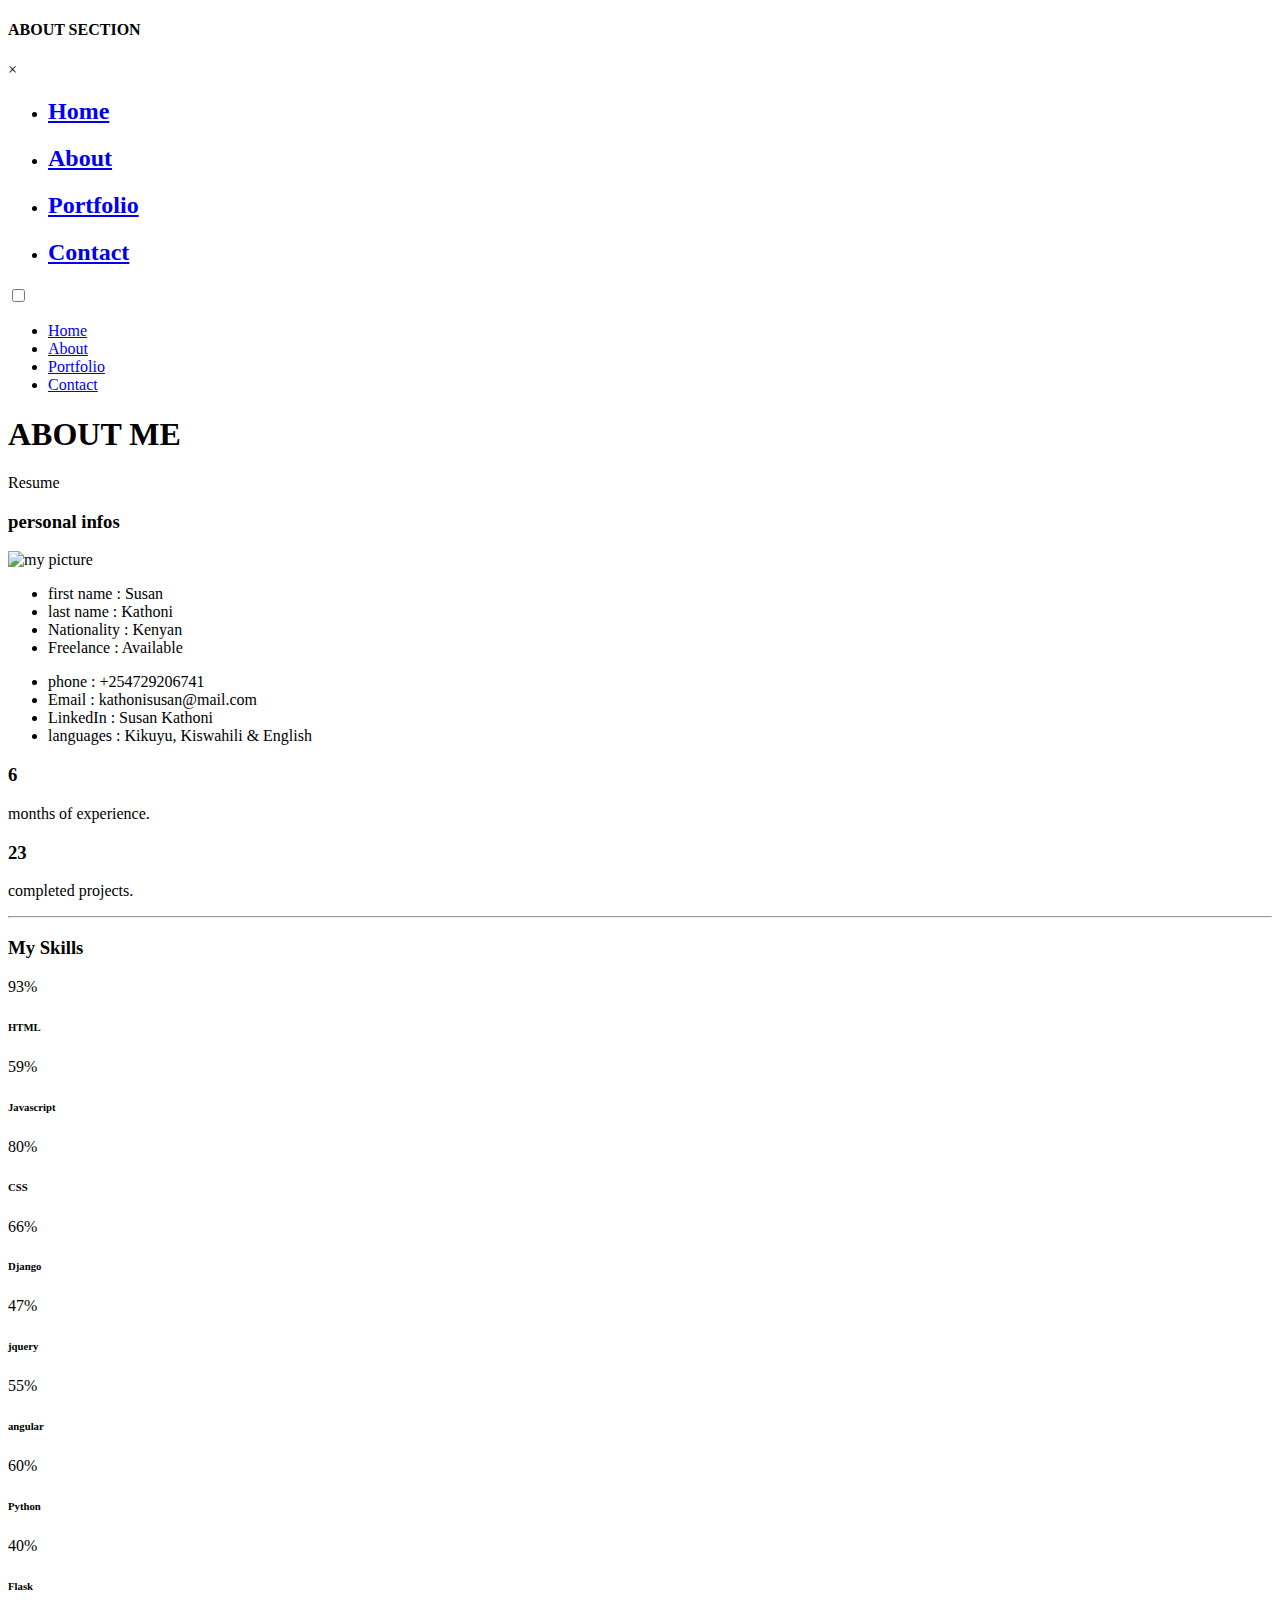
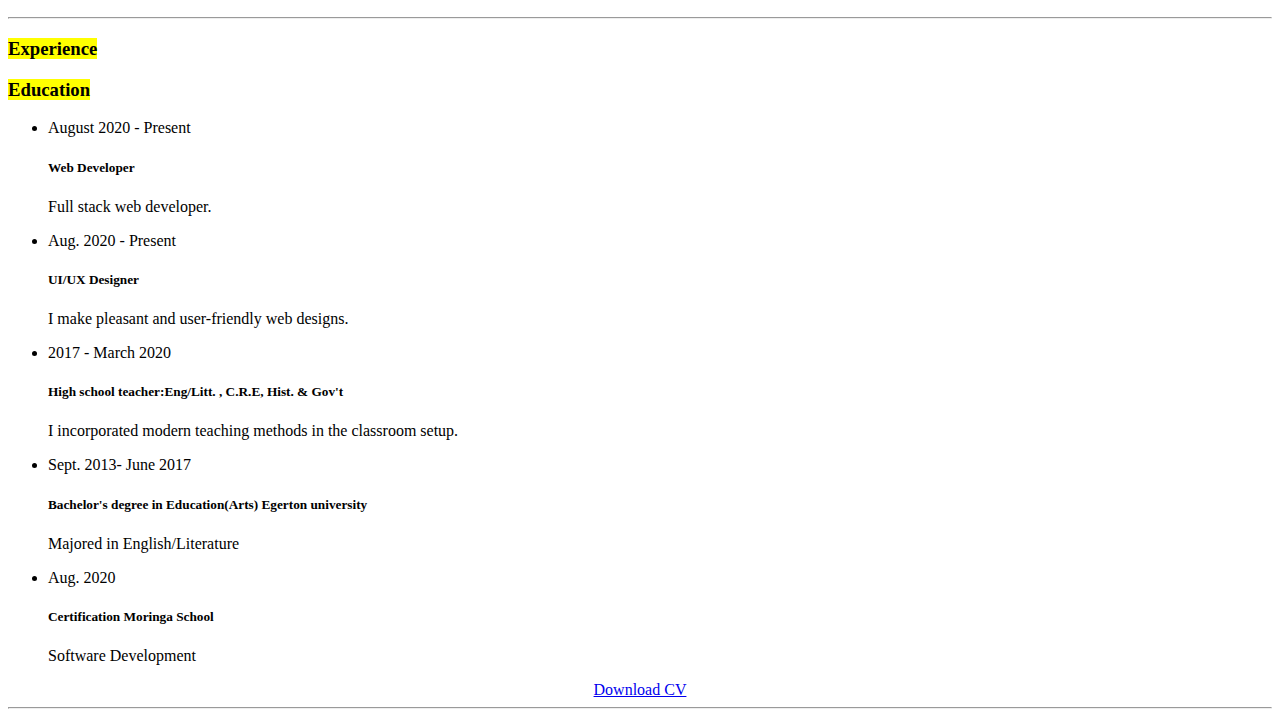
==== about.html @ a34e8257 "Add personal details." ====
<!DOCTYPE html>
<html lang="en">


<head>
    <meta charset="utf-8">
    <title>About Personal Portfolio</title>
    <meta name="viewport" content="width=device-width, initial-scale=1">

    <!-- Template Google Fonts -->
    <link href="https://fonts.googleapis.com/css?family=Poppins:400,400i,500,500i,600,600i,700,700i,800,800i,900,900i" rel="stylesheet">
    <link href="https://fonts.googleapis.com/css?family=Open+Sans:300,400,400i,600,600i,700" rel="stylesheet">

    <!-- Template CSS Files -->
    <link href="css/bootstrap.min.css" rel="stylesheet">
    <link href="css/preloader.min.css" rel="stylesheet">
    <link href="css/circle.css" rel="stylesheet">
    <link href="css/font-awesome.min.css" rel="stylesheet">
    <link href="css/fm.revealator.jquery.min.css" rel="stylesheet">
    <link href="css/style.css" rel="stylesheet">

    <!-- CSS Skin File -->
    <link href="css/skins/yellow.css" rel="stylesheet">

    <!-- Live Style Switcher - demo only -->
    <link rel="alternate stylesheet" type="text/css" title="blue" href="css/skins/blue.css" />
    <link rel="alternate stylesheet" type="text/css" title="green" href="css/skins/green.css" />
    <link rel="alternate stylesheet" type="text/css" title="yellow" href="css/skins/yellow.css" />
    <link rel="alternate stylesheet" type="text/css" title="blueviolet" href="css/skins/blueviolet.css" />
    <link rel="alternate stylesheet" type="text/css" title="goldenrod" href="css/skins/goldenrod.css" />
    <link rel="alternate stylesheet" type="text/css" title="magenta" href="css/skins/magenta.css" />
    <link rel="alternate stylesheet" type="text/css" title="orange" href="css/skins/orange.css" />
    <link rel="alternate stylesheet" type="text/css" title="purple" href="css/skins/purple.css" />
    <link rel="alternate stylesheet" type="text/css" title="red" href="css/skins/red.css" />
    <link rel="alternate stylesheet" type="text/css" title="yellowgreen" href="css/skins/yellowgreen.css" />
    <link rel="stylesheet" type="text/css" href="css/styleswitcher.css" />

    <!-- Modernizr JS File -->
    <script src="js/modernizr.custom.js"></script>
</head>

<body class="about">
<!-- Live Style Switcher Starts - demo only -->
<div id="switcher" class="">
    <div class="content-switcher">
        <h4>ABOUT SECTION</h4>
    <div id="hideSwitcher">&times;</div>
    </div>

</div>
<div id="showSwitcher" class="styleSecondColor"><i class="fa fa-cog fa-spin"></i></div>
<!-- Live Style Switcher Ends - demo only -->
<!-- Header Starts -->
<header class="header" id="navbar-collapse-toggle">
    <!-- Fixed Navigation Starts -->
    <ul class="icon-menu d-none d-lg-block revealator-slideup revealator-once revealator-delay1">
        <li class="icon-box">
            <i class="fa fa-home"></i>
            <a href="index.html">
                <h2>Home</h2>
            </a>
        </li>
        <li class="icon-box active">
            <i class="fa fa-user"></i>
            <a href="about.html">
                <h2>About</h2>
            </a>
        </li>
        <li class="icon-box">
            <i class="fa fa-briefcase"></i>
            <a href="portfolio.html">
                <h2>Portfolio</h2>
            </a>
        </li>
        <li class="icon-box">
            <i class="fa fa-envelope-open"></i>
            <a href="contact.html">
                <h2>Contact</h2>
            </a>
        </li>
       
    </ul>
    <!-- Fixed Navigation Ends -->
    <!-- Mobile Menu Starts -->
    <nav role="navigation" class="d-block d-lg-none">
        <div id="menuToggle">
            <input type="checkbox" />
            <span></span>
            <span></span>
            <span></span>
            <ul class="list-unstyled" id="menu">
                <li><a href="index.html"><i class="fa fa-home"></i><span>Home</span></a></li>
                <li class="active"><a href="about.html"><i class="fa fa-user"></i><span>About</span></a></li>
                <li><a href="portfolio.html"><i class="fa fa-folder-open"></i><span>Portfolio</span></a></li>
                <li><a href="contact.html"><i class="fa fa-envelope-open"></i><span>Contact</span></a></li>
            </ul>
        </div>
    </nav>
    <!-- Mobile Menu Ends -->
</header>
<!-- Header Ends -->
<!-- Page Title Starts -->
<section class="title-section text-left text-sm-center revealator-slideup revealator-once revealator-delay1">
    <h1>ABOUT <span>ME</span></h1>
    <span class="title-bg">Resume</span>
</section>
<!-- Page Title Ends -->
<!-- Main Content Starts -->
<section class="main-content revealator-slideup revealator-once revealator-delay1">
    <div class="container">
        <div class="row">
            <!-- Personal Info Starts -->
            <div class="col-12 col-lg-5 col-xl-6">
                <div class="row">
                    <div class="col-12">
                        <h3 class="text-uppercase custom-title mb-0 ft-wt-600">personal infos</h3>
                    </div>
                    <div class="col-12 d-block d-sm-none">
                        <img src="img/img-mobile.jpg" class="img-fluid main-img-mobile" alt="my picture" />
                    </div>
                    <div class="col-6">
                        <ul class="about-list list-unstyled open-sans-font">
                            <li> <span class="title">first name :</span> <span class="value d-block d-sm-inline-block d-lg-block d-xl-inline-block">Susan</span> </li>
                            <li> <span class="title">last name :</span> <span class="value d-block d-sm-inline-block d-lg-block d-xl-inline-block">Kathoni</span> </li>
                            <li> <span class="title">Nationality :</span> <span class="value d-block d-sm-inline-block d-lg-block d-xl-inline-block">Kenyan</span> </li>
                            <li> <span class="title">Freelance :</span> <span class="value d-block d-sm-inline-block d-lg-block d-xl-inline-block">Available</span> </li>
                        </ul>
                    </div>
                    <div class="col-6">
                        <ul class="about-list list-unstyled open-sans-font">
                            <li> <span class="title">phone :</span> <span class="value d-block d-sm-inline-block d-lg-block d-xl-inline-block">+254729206741</span> </li>
                            <li> <span class="title">Email :</span> <span class="value d-block d-sm-inline-block d-lg-block d-xl-inline-block">kathonisusan@mail.com</span> </li>
                            <li> <span class="title">LinkedIn :</span> <span class="value d-block d-sm-inline-block d-lg-block d-xl-inline-block">Susan Kathoni</span> </li>
                            <li> <span class="title">languages :</span> <span class="value d-block d-sm-inline-block d-lg-block d-xl-inline-block">Kikuyu, Kiswahili & English</span> </li>
                        </ul>
                    </div>
                    
                </div>
            </div>
            <!-- Personal Info Ends -->
            <!-- Boxes Starts -->
            <div class="col-12 col-lg-7 col-xl-6 mt-5 mt-lg-0">
                <div class="row">
                    <div class="col-6">
                        <div class="box-stats with-margin">
                            <h3 class="poppins-font position-relative">6</h3>
                            <p class="open-sans-font m-0 position-relative text-uppercase">months of <span class="d-block">experience.</span></p>
                        </div>
                    </div>
                    <div class="col-6">
                        <div class="box-stats with-margin">
                            <h3 class="poppins-font position-relative">23</h3>
                            <p class="open-sans-font m-0 position-relative text-uppercase">completed <span class="d-block">projects.</span></p>
                        </div>
                    </div>
 
                </div>
            </div>
            <!-- Boxes Ends -->
        </div>
        <hr class="separator">
        <!-- Skills Starts -->
        <div class="row">
            <div class="col-12">
                <h3 class="text-uppercase pb-4 pb-sm-5 mb-3 mb-sm-0 text-left text-sm-center custom-title ft-wt-600">My Skills</h3>
            </div>
            <div class="col-6 col-md-3 mb-3 mb-sm-5">
                <div class="c100 p25">
                    <span>93%</span>
                    <div class="slice">
                        <div class="bar"></div>
                        <div class="fill"></div>
                    </div>
                </div>
                <h6 class="text-uppercase open-sans-font text-center mt-2 mt-sm-4">HTML</h6>
            </div>
            <div class="col-6 col-md-3 mb-3 mb-sm-5">
                <div class="c100 p89">
                    <span>59%</span>
                    <div class="slice">
                        <div class="bar"></div>
                        <div class="fill"></div>
                    </div>
                </div>
                <h6 class="text-uppercase open-sans-font text-center mt-2 mt-sm-4">Javascript</h6>
            </div>
            <div class="col-6 col-md-3 mb-3 mb-sm-5">
                <div class="c100 p70">
                    <span>80%</span>
                    <div class="slice">
                        <div class="bar"></div>
                        <div class="fill"></div>
                    </div>
                </div>
                <h6 class="text-uppercase open-sans-font text-center mt-2 mt-sm-4">CSS</h6>
            </div>
            <div class="col-6 col-md-3 mb-3 mb-sm-5">
                <div class="c100 p66">
                    <span>66%</span>
                    <div class="slice">
                        <div class="bar"></div>
                        <div class="fill"></div>
                    </div>
                </div>
                <h6 class="text-uppercase open-sans-font text-center mt-2 mt-sm-4">Django</h6>
            </div>
            <div class="col-6 col-md-3 mb-3 mb-sm-5">
                <div class="c100 p50">
                    <span>47%</span>
                    <div class="slice">
                        <div class="bar"></div>
                        <div class="fill"></div>
                    </div>
                </div>
                <h6 class="text-uppercase open-sans-font text-center mt-2 mt-sm-4">jquery</h6>
            </div>
            <div class="col-6 col-md-3 mb-3 mb-sm-5">
                <div class="c100 p65">
                    <span>55%</span>
                    <div class="slice">
                        <div class="bar"></div>
                        <div class="fill"></div>
                    </div>
                </div>
                <h6 class="text-uppercase open-sans-font text-center mt-2 mt-sm-4">angular</h6>
            </div>
            <div class="col-6 col-md-3 mb-3 mb-sm-5">
                <div class="c100 p45">
                    <span>60%</span>
                    <div class="slice">
                        <div class="bar"></div>
                        <div class="fill"></div>
                    </div>
                </div>
                <h6 class="text-uppercase open-sans-font text-center mt-2 mt-sm-4">Python</h6>
            </div>
            <div class="col-6 col-md-3 mb-3 mb-sm-5">
                <div class="c100 p45">
                    <span>40%</span>
                    <div class="slice">
                        <div class="bar"></div>
                        <div class="fill"></div>
                    </div>
                </div>
                <h6 class="text-uppercase open-sans-font text-center mt-2 mt-sm-4">Flask</h6>
            </div>
        </div>
        <!-- Skills Ends -->
        <hr class="separator mt-1">
        <!-- Experience & Education Starts -->
        <div class="row">
            <div class="col-8">
                <h3 class="text-uppercase pb-5 mb-0 text-left  custom-title ft-wt-600"><mark>Experience</mark> </h3>
            </div>
            <div class="col-4">
                <h3 class="text-uppercase pb-5 mb-0 text-left  custom-title ft-wt-600"><mark>Education</mark></h3>
            </div>
            <div class="col-lg-6 m-15px-tb">
                <div class="resume-box">
                    <ul>
                        <li>
                            <div class="icon">
                                <i class="fa fa-briefcase"></i>
                            </div>
                            <span class="time open-sans-font text-uppercase">August 2020 - Present</span>
                            <h5 class="poppins-font text-uppercase">Web Developer <span class="place open-sans-font"></span></h5>
                            <p class="open-sans-font">Full stack web developer.</p>
                        </li>
                        <li>
                            <div class="icon">
                                <i class="fa fa-briefcase"></i>
                            </div>
                            <span class="time open-sans-font text-uppercase">Aug. 2020 - Present</span>
                            <h5 class="poppins-font text-uppercase">UI/UX Designer <span class="place open-sans-font"></span></h5>
                            <p class="open-sans-font">I make pleasant and user-friendly web designs.</p>
                        </li>
                        <li>
                            <div class="icon">
                                <i class="fa fa-briefcase"></i>
                            </div>
                            <span class="time open-sans-font text-uppercase">2017 - March 2020</span>
                            <h5 class="poppins-font text-uppercase">High school teacher:<span class="place open-sans-font">Eng/Litt. , C.R.E, Hist. & Gov't</span></h5>
                            <p class="open-sans-font">I incorporated modern teaching methods in the classroom setup.</p>
                        </li>
                    </ul>
                </div>
            </div>
            <div class="col-lg-6 m-15px-tb">
                <div class="resume-box">
                    <ul>
                        <li>
                            <div class="icon">
                                <i class="fa fa-graduation-cap"></i>
                            </div>
                            <span class="time open-sans-font text-uppercase">Sept. 2013- June 2017</span>
                            <h5 class="poppins-font text-uppercase">Bachelor's degree in Education(Arts) <span class="place open-sans-font">Egerton university</span></h5>
                            <p class="open-sans-font">Majored in English/Literature</p>
                        </li>
                        <li>
                            <div class="icon">
                                <i class="fa fa-graduation-cap"></i>
                            </div>
                            <span class="time open-sans-font text-uppercase">Aug. 2020</span>
                            <h5 class="poppins-font text-uppercase">Certification <span class="place open-sans-font">Moringa School</span></h5>
                            <p class="open-sans-font">Software Development</p>
                        </li>
                    </ul>
                </div>
            </div>
        </div>

        <div class="col-12 mt-3" style="text-align: center;">
            <a href="https://drive.google.com/file/d/1Fj3VmcT2Rhp5yb6d6DZLeRqJLdVmOe4c/view?usp=sharing" class="btn btn-download">Download CV</a>
        </div>
        <!-- Experience & Education Ends -->
        <hr class="separator">

        
    </div>
</section>
<!-- Main Content Ends -->



<!-- Template JS Files -->
<script src="js/jquery-3.5.0.min.js"></script>
<script src="js/styleswitcher.js"></script>
<script src="js/preloader.min.js"></script>
<script src="js/fm.revealator.jquery.min.js"></script>
<script src="js/imagesloaded.pkgd.min.js"></script>
<script src="js/masonry.pkgd.min.js"></script>
<script src="js/classie.js"></script>
<script src="js/cbpGridGallery.js"></script>
<script src="js/jquery.hoverdir.js"></script>
<script src="js/popper.min.js"></script>
<script src="js/bootstrap.js"></script>
<script src="js/custom.js"></script>

</body>


</html>
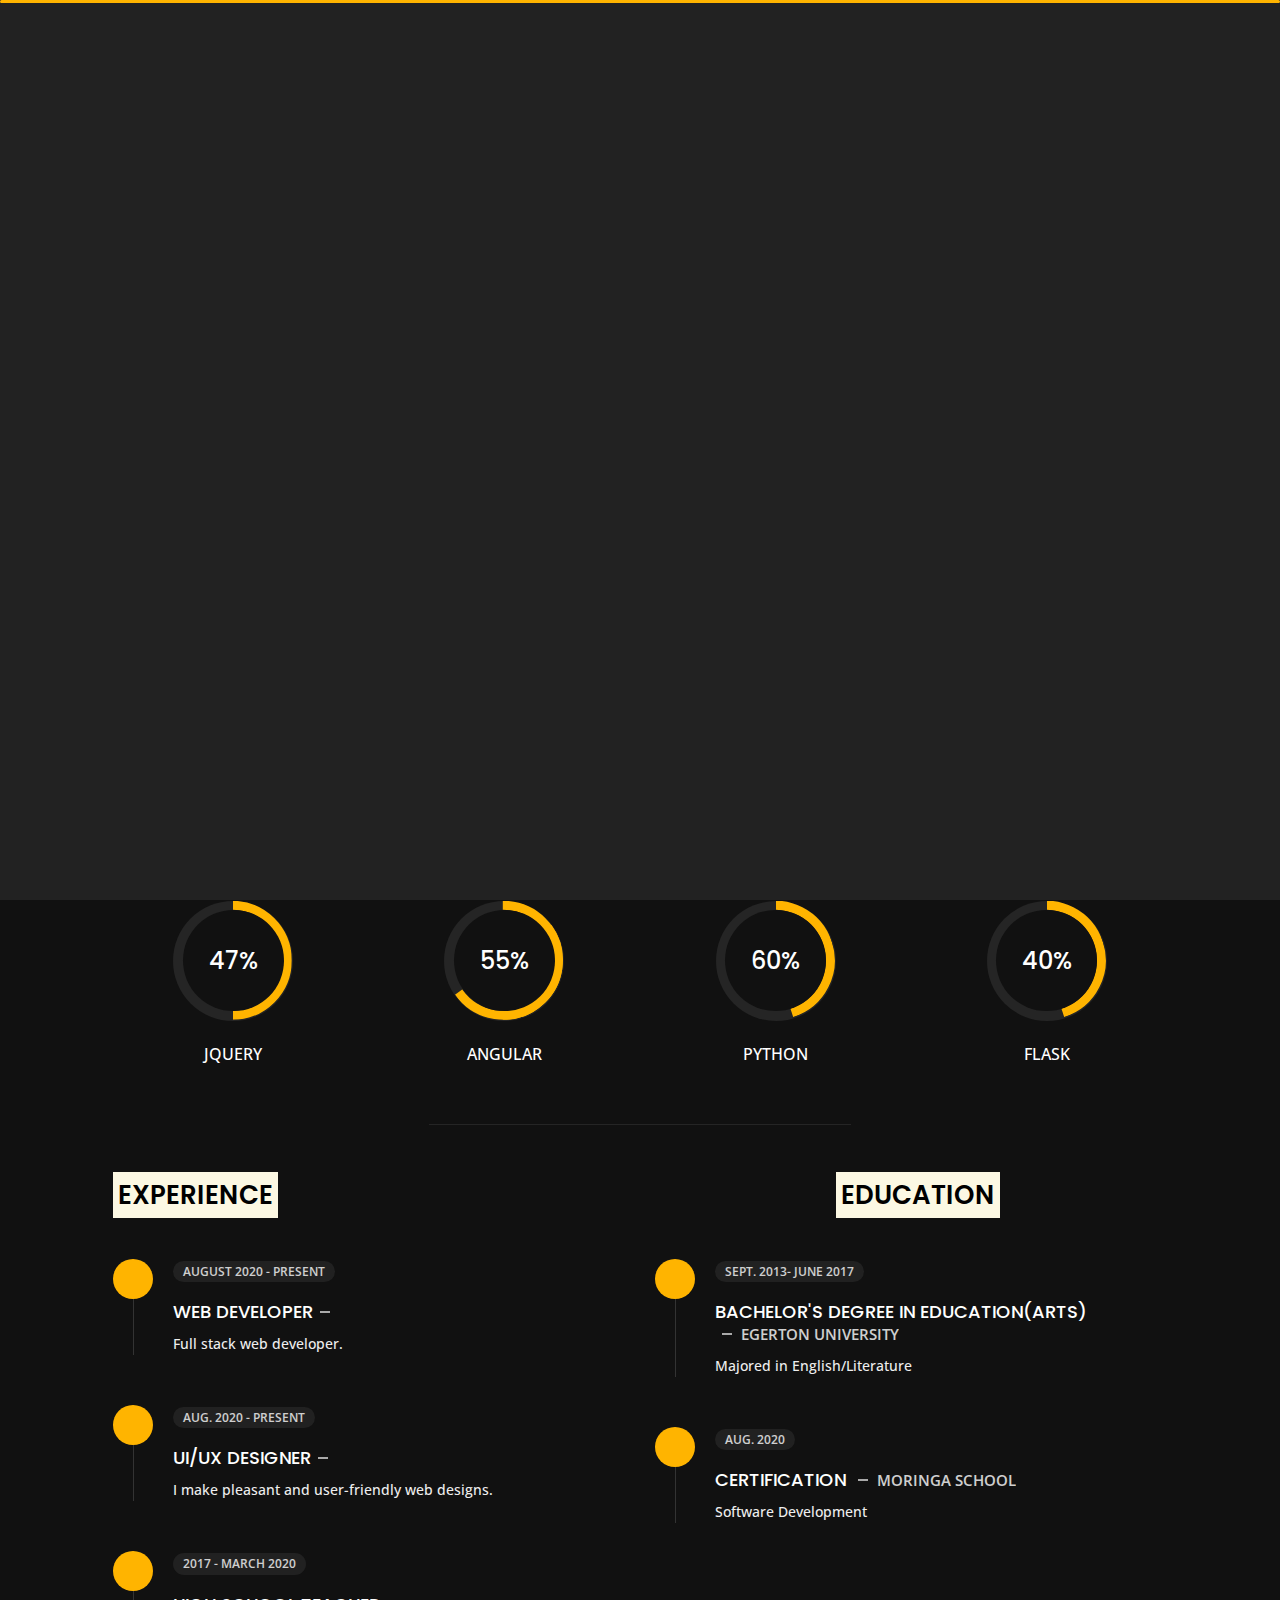
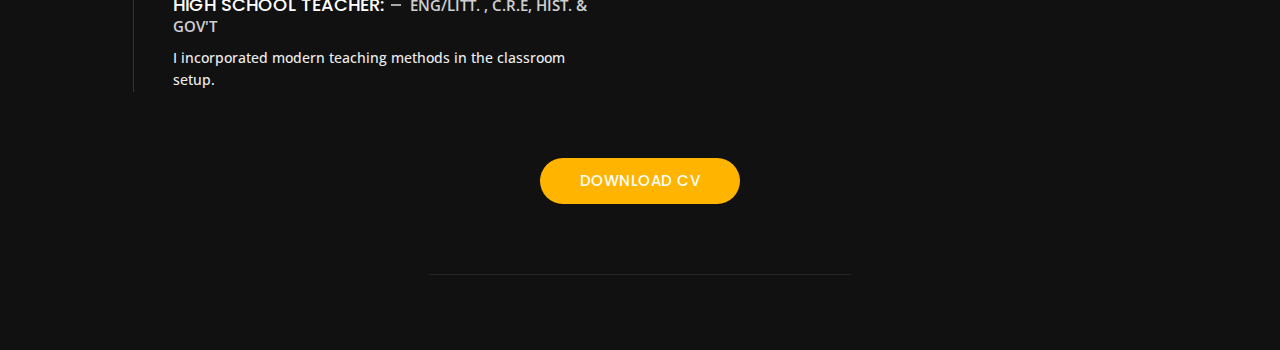
==== commit bf633dc2: "Add changes." ====
--- a/about.html
+++ b/about.html
@@ -89,10 +89,10 @@
             <span></span>
             <span></span>
             <ul class="list-unstyled" id="menu">
-                <li><a href="index.html"><i class="fa fa-home"></i><span>Home</span></a></li>
+                <li><a href="index.html"><img src="./img/home.png"></i><span>Home</span></a></li>
                 <li class="active"><a href="about.html"><i class="fa fa-user"></i><span>About</span></a></li>
                 <li><a href="portfolio.html"><i class="fa fa-folder-open"></i><span>Portfolio</span></a></li>
-                <li><a href="contact.html"><i class="fa fa-envelope-open"></i><span>Contact</span></a></li>
+                <li><a href="contact.html"><i class="far fa-address-book"></i><span>Contact</span></a></li>
             </ul>
         </div>
     </nav>
@@ -113,7 +113,7 @@
             <div class="col-12 col-lg-5 col-xl-6">
                 <div class="row">
                     <div class="col-12">
-                        <h3 class="text-uppercase custom-title mb-0 ft-wt-600">personal infos</h3>
+                        <h3 class="text-uppercase custom-title mb-0 ft-wt-600">personal details</h3>
                     </div>
                     <div class="col-12 d-block d-sm-none">
                         <img src="img/img-mobile.jpg" class="img-fluid main-img-mobile" alt="my picture" />
--- a/css/preloader.min.css
+++ b/css/preloader.min.css
@@ -0,0 +1 @@
+.preloader{position:fixed;top:0;right:0;bottom:0;left:0;background-color:#111;transform-origin:bottom;z-index:111111}.preloader .black_wall{height:100%;background-color:#222;transform-origin:top;animation:preloader_slide 0.5s ease-in-out 0s 1 normal both}.preloader .loader{width:100%;height:3px;position:absolute;border-radius:2px;top:0;right:0;left:0;margin:auto;background-color:#FFC41F;transform-origin:left;animation:loader_running 3s ease-in-out 1s infinite normal both}.preloader.off{animation:preloader_slide 0.5s ease-in-out 0s 1 reverse both}@keyframes loader_running{0%{transform:scaleX(0);transform-origin:left}49%{transform:scaleX(1);transform-origin:left}50%{transform:scaleX(1);transform-origin:right}100%{transform-origin:right;transform:scaleX(0)}}@keyframes preloader_slide{from{transform:scaleY(0)}to{transform:scaleY(1)}}
--- a/css/circle.css
+++ b/css/circle.css
@@ -0,0 +1,1054 @@
+.rect-auto,
+.c100.p51 .slice,
+.c100.p52 .slice,
+.c100.p53 .slice,
+.c100.p54 .slice,
+.c100.p55 .slice,
+.c100.p56 .slice,
+.c100.p57 .slice,
+.c100.p58 .slice,
+.c100.p59 .slice,
+.c100.p60 .slice,
+.c100.p61 .slice,
+.c100.p62 .slice,
+.c100.p63 .slice,
+.c100.p64 .slice,
+.c100.p65 .slice,
+.c100.p66 .slice,
+.c100.p67 .slice,
+.c100.p68 .slice,
+.c100.p69 .slice,
+.c100.p70 .slice,
+.c100.p71 .slice,
+.c100.p72 .slice,
+.c100.p73 .slice,
+.c100.p74 .slice,
+.c100.p75 .slice,
+.c100.p76 .slice,
+.c100.p77 .slice,
+.c100.p78 .slice,
+.c100.p79 .slice,
+.c100.p80 .slice,
+.c100.p81 .slice,
+.c100.p82 .slice,
+.c100.p83 .slice,
+.c100.p84 .slice,
+.c100.p85 .slice,
+.c100.p86 .slice,
+.c100.p87 .slice,
+.c100.p88 .slice,
+.c100.p89 .slice,
+.c100.p90 .slice,
+.c100.p91 .slice,
+.c100.p92 .slice,
+.c100.p93 .slice,
+.c100.p94 .slice,
+.c100.p95 .slice,
+.c100.p96 .slice,
+.c100.p97 .slice,
+.c100.p98 .slice,
+.c100.p99 .slice,
+.c100.p100 .slice {
+  clip: rect(auto, auto, auto, auto);
+}
+.pie,
+.c100 .bar,
+.c100.p51 .fill,
+.c100.p52 .fill,
+.c100.p53 .fill,
+.c100.p54 .fill,
+.c100.p55 .fill,
+.c100.p56 .fill,
+.c100.p57 .fill,
+.c100.p58 .fill,
+.c100.p59 .fill,
+.c100.p60 .fill,
+.c100.p61 .fill,
+.c100.p62 .fill,
+.c100.p63 .fill,
+.c100.p64 .fill,
+.c100.p65 .fill,
+.c100.p66 .fill,
+.c100.p67 .fill,
+.c100.p68 .fill,
+.c100.p69 .fill,
+.c100.p70 .fill,
+.c100.p71 .fill,
+.c100.p72 .fill,
+.c100.p73 .fill,
+.c100.p74 .fill,
+.c100.p75 .fill,
+.c100.p76 .fill,
+.c100.p77 .fill,
+.c100.p78 .fill,
+.c100.p79 .fill,
+.c100.p80 .fill,
+.c100.p81 .fill,
+.c100.p82 .fill,
+.c100.p83 .fill,
+.c100.p84 .fill,
+.c100.p85 .fill,
+.c100.p86 .fill,
+.c100.p87 .fill,
+.c100.p88 .fill,
+.c100.p89 .fill,
+.c100.p90 .fill,
+.c100.p91 .fill,
+.c100.p92 .fill,
+.c100.p93 .fill,
+.c100.p94 .fill,
+.c100.p95 .fill,
+.c100.p96 .fill,
+.c100.p97 .fill,
+.c100.p98 .fill,
+.c100.p99 .fill,
+.c100.p100 .fill {
+  position: absolute;
+  border: 0.08em solid #307bbb;
+  width: 0.84em;
+  height: 0.84em;
+  clip: rect(0em, 0.5em, 1em, 0em);
+  border-radius: 50%;
+  -webkit-transform: rotate(0deg);
+  -moz-transform: rotate(0deg);
+  -ms-transform: rotate(0deg);
+  -o-transform: rotate(0deg);
+  transform: rotate(0deg);
+}
+.pie-fill,
+.c100.p51 .bar:after,
+.c100.p51 .fill,
+.c100.p52 .bar:after,
+.c100.p52 .fill,
+.c100.p53 .bar:after,
+.c100.p53 .fill,
+.c100.p54 .bar:after,
+.c100.p54 .fill,
+.c100.p55 .bar:after,
+.c100.p55 .fill,
+.c100.p56 .bar:after,
+.c100.p56 .fill,
+.c100.p57 .bar:after,
+.c100.p57 .fill,
+.c100.p58 .bar:after,
+.c100.p58 .fill,
+.c100.p59 .bar:after,
+.c100.p59 .fill,
+.c100.p60 .bar:after,
+.c100.p60 .fill,
+.c100.p61 .bar:after,
+.c100.p61 .fill,
+.c100.p62 .bar:after,
+.c100.p62 .fill,
+.c100.p63 .bar:after,
+.c100.p63 .fill,
+.c100.p64 .bar:after,
+.c100.p64 .fill,
+.c100.p65 .bar:after,
+.c100.p65 .fill,
+.c100.p66 .bar:after,
+.c100.p66 .fill,
+.c100.p67 .bar:after,
+.c100.p67 .fill,
+.c100.p68 .bar:after,
+.c100.p68 .fill,
+.c100.p69 .bar:after,
+.c100.p69 .fill,
+.c100.p70 .bar:after,
+.c100.p70 .fill,
+.c100.p71 .bar:after,
+.c100.p71 .fill,
+.c100.p72 .bar:after,
+.c100.p72 .fill,
+.c100.p73 .bar:after,
+.c100.p73 .fill,
+.c100.p74 .bar:after,
+.c100.p74 .fill,
+.c100.p75 .bar:after,
+.c100.p75 .fill,
+.c100.p76 .bar:after,
+.c100.p76 .fill,
+.c100.p77 .bar:after,
+.c100.p77 .fill,
+.c100.p78 .bar:after,
+.c100.p78 .fill,
+.c100.p79 .bar:after,
+.c100.p79 .fill,
+.c100.p80 .bar:after,
+.c100.p80 .fill,
+.c100.p81 .bar:after,
+.c100.p81 .fill,
+.c100.p82 .bar:after,
+.c100.p82 .fill,
+.c100.p83 .bar:after,
+.c100.p83 .fill,
+.c100.p84 .bar:after,
+.c100.p84 .fill,
+.c100.p85 .bar:after,
+.c100.p85 .fill,
+.c100.p86 .bar:after,
+.c100.p86 .fill,
+.c100.p87 .bar:after,
+.c100.p87 .fill,
+.c100.p88 .bar:after,
+.c100.p88 .fill,
+.c100.p89 .bar:after,
+.c100.p89 .fill,
+.c100.p90 .bar:after,
+.c100.p90 .fill,
+.c100.p91 .bar:after,
+.c100.p91 .fill,
+.c100.p92 .bar:after,
+.c100.p92 .fill,
+.c100.p93 .bar:after,
+.c100.p93 .fill,
+.c100.p94 .bar:after,
+.c100.p94 .fill,
+.c100.p95 .bar:after,
+.c100.p95 .fill,
+.c100.p96 .bar:after,
+.c100.p96 .fill,
+.c100.p97 .bar:after,
+.c100.p97 .fill,
+.c100.p98 .bar:after,
+.c100.p98 .fill,
+.c100.p99 .bar:after,
+.c100.p99 .fill,
+.c100.p100 .bar:after,
+.c100.p100 .fill {
+  -webkit-transform: rotate(180deg);
+  -moz-transform: rotate(180deg);
+  -ms-transform: rotate(180deg);
+  -o-transform: rotate(180deg);
+  transform: rotate(180deg);
+}
+.c100 {
+  position: relative;
+  font-size: 120px;
+  width: 1em;
+  height: 1em;
+  border-radius: 50%;
+  float: left;
+  margin: 0 0.1em 0.1em 0;
+  background-color: #cccccc;
+}
+.c100 *,
+.c100 *:before,
+.c100 *:after {
+  -webkit-box-sizing: content-box;
+  -moz-box-sizing: content-box;
+  box-sizing: content-box;
+}
+.c100.center {
+  float: none;
+  margin: 0 auto;
+}
+.c100.big {
+  font-size: 240px;
+}
+.c100.small {
+  font-size: 80px;
+}
+.c100 > span {
+  position: absolute;
+  width: 100%;
+  z-index: 1;
+  left: 0;
+  top: 0;
+  width: 5em;
+  line-height: 5em;
+  font-size: 0.2em;
+  color: #cccccc;
+  display: block;
+  text-align: center;
+  white-space: nowrap;
+  -webkit-transition-property: all;
+  -moz-transition-property: all;
+  -o-transition-property: all;
+  transition-property: all;
+  -webkit-transition-duration: 0.2s;
+  -moz-transition-duration: 0.2s;
+  -o-transition-duration: 0.2s;
+  transition-duration: 0.2s;
+  -webkit-transition-timing-function: ease-out;
+  -moz-transition-timing-function: ease-out;
+  -o-transition-timing-function: ease-out;
+  transition-timing-function: ease-out;
+}
+.c100:after {
+  position: absolute;
+  top: 0.08em;
+  left: 0.08em;
+  display: block;
+  content: " ";
+  border-radius: 50%;
+  background-color: #f5f5f5;
+  width: 0.84em;
+  height: 0.84em;
+  -webkit-transition-property: all;
+  -moz-transition-property: all;
+  -o-transition-property: all;
+  transition-property: all;
+  -webkit-transition-duration: 0.2s;
+  -moz-transition-duration: 0.2s;
+  -o-transition-duration: 0.2s;
+  transition-duration: 0.2s;
+  -webkit-transition-timing-function: ease-in;
+  -moz-transition-timing-function: ease-in;
+  -o-transition-timing-function: ease-in;
+  transition-timing-function: ease-in;
+}
+.c100 .slice {
+  position: absolute;
+  width: 1em;
+  height: 1em;
+  clip: rect(0em, 1em, 1em, 0.5em);
+}
+.c100.p1 .bar {
+  -webkit-transform: rotate(3.6deg);
+  -moz-transform: rotate(3.6deg);
+  -ms-transform: rotate(3.6deg);
+  -o-transform: rotate(3.6deg);
+  transform: rotate(3.6deg);
+}
+.c100.p2 .bar {
+  -webkit-transform: rotate(7.2deg);
+  -moz-transform: rotate(7.2deg);
+  -ms-transform: rotate(7.2deg);
+  -o-transform: rotate(7.2deg);
+  transform: rotate(7.2deg);
+}
+.c100.p3 .bar {
+  -webkit-transform: rotate(10.8deg);
+  -moz-transform: rotate(10.8deg);
+  -ms-transform: rotate(10.8deg);
+  -o-transform: rotate(10.8deg);
+  transform: rotate(10.8deg);
+}
+.c100.p4 .bar {
+  -webkit-transform: rotate(14.4deg);
+  -moz-transform: rotate(14.4deg);
+  -ms-transform: rotate(14.4deg);
+  -o-transform: rotate(14.4deg);
+  transform: rotate(14.4deg);
+}
+.c100.p5 .bar {
+  -webkit-transform: rotate(18deg);
+  -moz-transform: rotate(18deg);
+  -ms-transform: rotate(18deg);
+  -o-transform: rotate(18deg);
+  transform: rotate(18deg);
+}
+.c100.p6 .bar {
+  -webkit-transform: rotate(21.6deg);
+  -moz-transform: rotate(21.6deg);
+  -ms-transform: rotate(21.6deg);
+  -o-transform: rotate(21.6deg);
+  transform: rotate(21.6deg);
+}
+.c100.p7 .bar {
+  -webkit-transform: rotate(25.2deg);
+  -moz-transform: rotate(25.2deg);
+  -ms-transform: rotate(25.2deg);
+  -o-transform: rotate(25.2deg);
+  transform: rotate(25.2deg);
+}
+.c100.p8 .bar {
+  -webkit-transform: rotate(28.8deg);
+  -moz-transform: rotate(28.8deg);
+  -ms-transform: rotate(28.8deg);
+  -o-transform: rotate(28.8deg);
+  transform: rotate(28.8deg);
+}
+.c100.p9 .bar {
+  -webkit-transform: rotate(32.4deg);
+  -moz-transform: rotate(32.4deg);
+  -ms-transform: rotate(32.4deg);
+  -o-transform: rotate(32.4deg);
+  transform: rotate(32.4deg);
+}
+.c100.p10 .bar {
+  -webkit-transform: rotate(36deg);
+  -moz-transform: rotate(36deg);
+  -ms-transform: rotate(36deg);
+  -o-transform: rotate(36deg);
+  transform: rotate(36deg);
+}
+.c100.p11 .bar {
+  -webkit-transform: rotate(39.6deg);
+  -moz-transform: rotate(39.6deg);
+  -ms-transform: rotate(39.6deg);
+  -o-transform: rotate(39.6deg);
+  transform: rotate(39.6deg);
+}
+.c100.p12 .bar {
+  -webkit-transform: rotate(43.2deg);
+  -moz-transform: rotate(43.2deg);
+  -ms-transform: rotate(43.2deg);
+  -o-transform: rotate(43.2deg);
+  transform: rotate(43.2deg);
+}
+.c100.p13 .bar {
+  -webkit-transform: rotate(46.800000000000004deg);
+  -moz-transform: rotate(46.800000000000004deg);
+  -ms-transform: rotate(46.800000000000004deg);
+  -o-transform: rotate(46.800000000000004deg);
+  transform: rotate(46.800000000000004deg);
+}
+.c100.p14 .bar {
+  -webkit-transform: rotate(50.4deg);
+  -moz-transform: rotate(50.4deg);
+  -ms-transform: rotate(50.4deg);
+  -o-transform: rotate(50.4deg);
+  transform: rotate(50.4deg);
+}
+.c100.p15 .bar {
+  -webkit-transform: rotate(54deg);
+  -moz-transform: rotate(54deg);
+  -ms-transform: rotate(54deg);
+  -o-transform: rotate(54deg);
+  transform: rotate(54deg);
+}
+.c100.p16 .bar {
+  -webkit-transform: rotate(57.6deg);
+  -moz-transform: rotate(57.6deg);
+  -ms-transform: rotate(57.6deg);
+  -o-transform: rotate(57.6deg);
+  transform: rotate(57.6deg);
+}
+.c100.p17 .bar {
+  -webkit-transform: rotate(61.2deg);
+  -moz-transform: rotate(61.2deg);
+  -ms-transform: rotate(61.2deg);
+  -o-transform: rotate(61.2deg);
+  transform: rotate(61.2deg);
+}
+.c100.p18 .bar {
+  -webkit-transform: rotate(64.8deg);
+  -moz-transform: rotate(64.8deg);
+  -ms-transform: rotate(64.8deg);
+  -o-transform: rotate(64.8deg);
+  transform: rotate(64.8deg);
+}
+.c100.p19 .bar {
+  -webkit-transform: rotate(68.4deg);
+  -moz-transform: rotate(68.4deg);
+  -ms-transform: rotate(68.4deg);
+  -o-transform: rotate(68.4deg);
+  transform: rotate(68.4deg);
+}
+.c100.p20 .bar {
+  -webkit-transform: rotate(72deg);
+  -moz-transform: rotate(72deg);
+  -ms-transform: rotate(72deg);
+  -o-transform: rotate(72deg);
+  transform: rotate(72deg);
+}
+.c100.p21 .bar {
+  -webkit-transform: rotate(75.60000000000001deg);
+  -moz-transform: rotate(75.60000000000001deg);
+  -ms-transform: rotate(75.60000000000001deg);
+  -o-transform: rotate(75.60000000000001deg);
+  transform: rotate(75.60000000000001deg);
+}
+.c100.p22 .bar {
+  -webkit-transform: rotate(79.2deg);
+  -moz-transform: rotate(79.2deg);
+  -ms-transform: rotate(79.2deg);
+  -o-transform: rotate(79.2deg);
+  transform: rotate(79.2deg);
+}
+.c100.p23 .bar {
+  -webkit-transform: rotate(82.8deg);
+  -moz-transform: rotate(82.8deg);
+  -ms-transform: rotate(82.8deg);
+  -o-transform: rotate(82.8deg);
+  transform: rotate(82.8deg);
+}
+.c100.p24 .bar {
+  -webkit-transform: rotate(86.4deg);
+  -moz-transform: rotate(86.4deg);
+  -ms-transform: rotate(86.4deg);
+  -o-transform: rotate(86.4deg);
+  transform: rotate(86.4deg);
+}
+.c100.p25 .bar {
+  -webkit-transform: rotate(90deg);
+  -moz-transform: rotate(90deg);
+  -ms-transform: rotate(90deg);
+  -o-transform: rotate(90deg);
+  transform: rotate(90deg);
+}
+.c100.p26 .bar {
+  -webkit-transform: rotate(93.60000000000001deg);
+  -moz-transform: rotate(93.60000000000001deg);
+  -ms-transform: rotate(93.60000000000001deg);
+  -o-transform: rotate(93.60000000000001deg);
+  transform: rotate(93.60000000000001deg);
+}
+.c100.p27 .bar {
+  -webkit-transform: rotate(97.2deg);
+  -moz-transform: rotate(97.2deg);
+  -ms-transform: rotate(97.2deg);
+  -o-transform: rotate(97.2deg);
+  transform: rotate(97.2deg);
+}
+.c100.p28 .bar {
+  -webkit-transform: rotate(100.8deg);
+  -moz-transform: rotate(100.8deg);
+  -ms-transform: rotate(100.8deg);
+  -o-transform: rotate(100.8deg);
+  transform: rotate(100.8deg);
+}
+.c100.p29 .bar {
+  -webkit-transform: rotate(104.4deg);
+  -moz-transform: rotate(104.4deg);
+  -ms-transform: rotate(104.4deg);
+  -o-transform: rotate(104.4deg);
+  transform: rotate(104.4deg);
+}
+.c100.p30 .bar {
+  -webkit-transform: rotate(108deg);
+  -moz-transform: rotate(108deg);
+  -ms-transform: rotate(108deg);
+  -o-transform: rotate(108deg);
+  transform: rotate(108deg);
+}
+.c100.p31 .bar {
+  -webkit-transform: rotate(111.60000000000001deg);
+  -moz-transform: rotate(111.60000000000001deg);
+  -ms-transform: rotate(111.60000000000001deg);
+  -o-transform: rotate(111.60000000000001deg);
+  transform: rotate(111.60000000000001deg);
+}
+.c100.p32 .bar {
+  -webkit-transform: rotate(115.2deg);
+  -moz-transform: rotate(115.2deg);
+  -ms-transform: rotate(115.2deg);
+  -o-transform: rotate(115.2deg);
+  transform: rotate(115.2deg);
+}
+.c100.p33 .bar {
+  -webkit-transform: rotate(118.8deg);
+  -moz-transform: rotate(118.8deg);
+  -ms-transform: rotate(118.8deg);
+  -o-transform: rotate(118.8deg);
+  transform: rotate(118.8deg);
+}
+.c100.p34 .bar {
+  -webkit-transform: rotate(122.4deg);
+  -moz-transform: rotate(122.4deg);
+  -ms-transform: rotate(122.4deg);
+  -o-transform: rotate(122.4deg);
+  transform: rotate(122.4deg);
+}
+.c100.p35 .bar {
+  -webkit-transform: rotate(126deg);
+  -moz-transform: rotate(126deg);
+  -ms-transform: rotate(126deg);
+  -o-transform: rotate(126deg);
+  transform: rotate(126deg);
+}
+.c100.p36 .bar {
+  -webkit-transform: rotate(129.6deg);
+  -moz-transform: rotate(129.6deg);
+  -ms-transform: rotate(129.6deg);
+  -o-transform: rotate(129.6deg);
+  transform: rotate(129.6deg);
+}
+.c100.p37 .bar {
+  -webkit-transform: rotate(133.20000000000002deg);
+  -moz-transform: rotate(133.20000000000002deg);
+  -ms-transform: rotate(133.20000000000002deg);
+  -o-transform: rotate(133.20000000000002deg);
+  transform: rotate(133.20000000000002deg);
+}
+.c100.p38 .bar {
+  -webkit-transform: rotate(136.8deg);
+  -moz-transform: rotate(136.8deg);
+  -ms-transform: rotate(136.8deg);
+  -o-transform: rotate(136.8deg);
+  transform: rotate(136.8deg);
+}
+.c100.p39 .bar {
+  -webkit-transform: rotate(140.4deg);
+  -moz-transform: rotate(140.4deg);
+  -ms-transform: rotate(140.4deg);
+  -o-transform: rotate(140.4deg);
+  transform: rotate(140.4deg);
+}
+.c100.p40 .bar {
+  -webkit-transform: rotate(144deg);
+  -moz-transform: rotate(144deg);
+  -ms-transform: rotate(144deg);
+  -o-transform: rotate(144deg);
+  transform: rotate(144deg);
+}
+.c100.p41 .bar {
+  -webkit-transform: rotate(147.6deg);
+  -moz-transform: rotate(147.6deg);
+  -ms-transform: rotate(147.6deg);
+  -o-transform: rotate(147.6deg);
+  transform: rotate(147.6deg);
+}
+.c100.p42 .bar {
+  -webkit-transform: rotate(151.20000000000002deg);
+  -moz-transform: rotate(151.20000000000002deg);
+  -ms-transform: rotate(151.20000000000002deg);
+  -o-transform: rotate(151.20000000000002deg);
+  transform: rotate(151.20000000000002deg);
+}
+.c100.p43 .bar {
+  -webkit-transform: rotate(154.8deg);
+  -moz-transform: rotate(154.8deg);
+  -ms-transform: rotate(154.8deg);
+  -o-transform: rotate(154.8deg);
+  transform: rotate(154.8deg);
+}
+.c100.p44 .bar {
+  -webkit-transform: rotate(158.4deg);
+  -moz-transform: rotate(158.4deg);
+  -ms-transform: rotate(158.4deg);
+  -o-transform: rotate(158.4deg);
+  transform: rotate(158.4deg);
+}
+.c100.p45 .bar {
+  -webkit-transform: rotate(162deg);
+  -moz-transform: rotate(162deg);
+  -ms-transform: rotate(162deg);
+  -o-transform: rotate(162deg);
+  transform: rotate(162deg);
+}
+.c100.p46 .bar {
+  -webkit-transform: rotate(165.6deg);
+  -moz-transform: rotate(165.6deg);
+  -ms-transform: rotate(165.6deg);
+  -o-transform: rotate(165.6deg);
+  transform: rotate(165.6deg);
+}
+.c100.p47 .bar {
+  -webkit-transform: rotate(169.20000000000002deg);
+  -moz-transform: rotate(169.20000000000002deg);
+  -ms-transform: rotate(169.20000000000002deg);
+  -o-transform: rotate(169.20000000000002deg);
+  transform: rotate(169.20000000000002deg);
+}
+.c100.p48 .bar {
+  -webkit-transform: rotate(172.8deg);
+  -moz-transform: rotate(172.8deg);
+  -ms-transform: rotate(172.8deg);
+  -o-transform: rotate(172.8deg);
+  transform: rotate(172.8deg);
+}
+.c100.p49 .bar {
+  -webkit-transform: rotate(176.4deg);
+  -moz-transform: rotate(176.4deg);
+  -ms-transform: rotate(176.4deg);
+  -o-transform: rotate(176.4deg);
+  transform: rotate(176.4deg);
+}
+.c100.p50 .bar {
+  -webkit-transform: rotate(180deg);
+  -moz-transform: rotate(180deg);
+  -ms-transform: rotate(180deg);
+  -o-transform: rotate(180deg);
+  transform: rotate(180deg);
+}
+.c100.p51 .bar {
+  -webkit-transform: rotate(183.6deg);
+  -moz-transform: rotate(183.6deg);
+  -ms-transform: rotate(183.6deg);
+  -o-transform: rotate(183.6deg);
+  transform: rotate(183.6deg);
+}
+.c100.p52 .bar {
+  -webkit-transform: rotate(187.20000000000002deg);
+  -moz-transform: rotate(187.20000000000002deg);
+  -ms-transform: rotate(187.20000000000002deg);
+  -o-transform: rotate(187.20000000000002deg);
+  transform: rotate(187.20000000000002deg);
+}
+.c100.p53 .bar {
+  -webkit-transform: rotate(190.8deg);
+  -moz-transform: rotate(190.8deg);
+  -ms-transform: rotate(190.8deg);
+  -o-transform: rotate(190.8deg);
+  transform: rotate(190.8deg);
+}
+.c100.p54 .bar {
+  -webkit-transform: rotate(194.4deg);
+  -moz-transform: rotate(194.4deg);
+  -ms-transform: rotate(194.4deg);
+  -o-transform: rotate(194.4deg);
+  transform: rotate(194.4deg);
+}
+.c100.p55 .bar {
+  -webkit-transform: rotate(198deg);
+  -moz-transform: rotate(198deg);
+  -ms-transform: rotate(198deg);
+  -o-transform: rotate(198deg);
+  transform: rotate(198deg);
+}
+.c100.p56 .bar {
+  -webkit-transform: rotate(201.6deg);
+  -moz-transform: rotate(201.6deg);
+  -ms-transform: rotate(201.6deg);
+  -o-transform: rotate(201.6deg);
+  transform: rotate(201.6deg);
+}
+.c100.p57 .bar {
+  -webkit-transform: rotate(205.20000000000002deg);
+  -moz-transform: rotate(205.20000000000002deg);
+  -ms-transform: rotate(205.20000000000002deg);
+  -o-transform: rotate(205.20000000000002deg);
+  transform: rotate(205.20000000000002deg);
+}
+.c100.p58 .bar {
+  -webkit-transform: rotate(208.8deg);
+  -moz-transform: rotate(208.8deg);
+  -ms-transform: rotate(208.8deg);
+  -o-transform: rotate(208.8deg);
+  transform: rotate(208.8deg);
+}
+.c100.p59 .bar {
+  -webkit-transform: rotate(212.4deg);
+  -moz-transform: rotate(212.4deg);
+  -ms-transform: rotate(212.4deg);
+  -o-transform: rotate(212.4deg);
+  transform: rotate(212.4deg);
+}
+.c100.p60 .bar {
+  -webkit-transform: rotate(216deg);
+  -moz-transform: rotate(216deg);
+  -ms-transform: rotate(216deg);
+  -o-transform: rotate(216deg);
+  transform: rotate(216deg);
+}
+.c100.p61 .bar {
+  -webkit-transform: rotate(219.6deg);
+  -moz-transform: rotate(219.6deg);
+  -ms-transform: rotate(219.6deg);
+  -o-transform: rotate(219.6deg);
+  transform: rotate(219.6deg);
+}
+.c100.p62 .bar {
+  -webkit-transform: rotate(223.20000000000002deg);
+  -moz-transform: rotate(223.20000000000002deg);
+  -ms-transform: rotate(223.20000000000002deg);
+  -o-transform: rotate(223.20000000000002deg);
+  transform: rotate(223.20000000000002deg);
+}
+.c100.p63 .bar {
+  -webkit-transform: rotate(226.8deg);
+  -moz-transform: rotate(226.8deg);
+  -ms-transform: rotate(226.8deg);
+  -o-transform: rotate(226.8deg);
+  transform: rotate(226.8deg);
+}
+.c100.p64 .bar {
+  -webkit-transform: rotate(230.4deg);
+  -moz-transform: rotate(230.4deg);
+  -ms-transform: rotate(230.4deg);
+  -o-transform: rotate(230.4deg);
+  transform: rotate(230.4deg);
+}
+.c100.p65 .bar {
+  -webkit-transform: rotate(234deg);
+  -moz-transform: rotate(234deg);
+  -ms-transform: rotate(234deg);
+  -o-transform: rotate(234deg);
+  transform: rotate(234deg);
+}
+.c100.p66 .bar {
+  -webkit-transform: rotate(237.6deg);
+  -moz-transform: rotate(237.6deg);
+  -ms-transform: rotate(237.6deg);
+  -o-transform: rotate(237.6deg);
+  transform: rotate(237.6deg);
+}
+.c100.p67 .bar {
+  -webkit-transform: rotate(241.20000000000002deg);
+  -moz-transform: rotate(241.20000000000002deg);
+  -ms-transform: rotate(241.20000000000002deg);
+  -o-transform: rotate(241.20000000000002deg);
+  transform: rotate(241.20000000000002deg);
+}
+.c100.p68 .bar {
+  -webkit-transform: rotate(244.8deg);
+  -moz-transform: rotate(244.8deg);
+  -ms-transform: rotate(244.8deg);
+  -o-transform: rotate(244.8deg);
+  transform: rotate(244.8deg);
+}
+.c100.p69 .bar {
+  -webkit-transform: rotate(248.4deg);
+  -moz-transform: rotate(248.4deg);
+  -ms-transform: rotate(248.4deg);
+  -o-transform: rotate(248.4deg);
+  transform: rotate(248.4deg);
+}
+.c100.p70 .bar {
+  -webkit-transform: rotate(252deg);
+  -moz-transform: rotate(252deg);
+  -ms-transform: rotate(252deg);
+  -o-transform: rotate(252deg);
+  transform: rotate(252deg);
+}
+.c100.p71 .bar {
+  -webkit-transform: rotate(255.6deg);
+  -moz-transform: rotate(255.6deg);
+  -ms-transform: rotate(255.6deg);
+  -o-transform: rotate(255.6deg);
+  transform: rotate(255.6deg);
+}
+.c100.p72 .bar {
+  -webkit-transform: rotate(259.2deg);
+  -moz-transform: rotate(259.2deg);
+  -ms-transform: rotate(259.2deg);
+  -o-transform: rotate(259.2deg);
+  transform: rotate(259.2deg);
+}
+.c100.p73 .bar {
+  -webkit-transform: rotate(262.8deg);
+  -moz-transform: rotate(262.8deg);
+  -ms-transform: rotate(262.8deg);
+  -o-transform: rotate(262.8deg);
+  transform: rotate(262.8deg);
+}
+.c100.p74 .bar {
+  -webkit-transform: rotate(266.40000000000003deg);
+  -moz-transform: rotate(266.40000000000003deg);
+  -ms-transform: rotate(266.40000000000003deg);
+  -o-transform: rotate(266.40000000000003deg);
+  transform: rotate(266.40000000000003deg);
+}
+.c100.p75 .bar {
+  -webkit-transform: rotate(270deg);
+  -moz-transform: rotate(270deg);
+  -ms-transform: rotate(270deg);
+  -o-transform: rotate(270deg);
+  transform: rotate(270deg);
+}
+.c100.p76 .bar {
+  -webkit-transform: rotate(273.6deg);
+  -moz-transform: rotate(273.6deg);
+  -ms-transform: rotate(273.6deg);
+  -o-transform: rotate(273.6deg);
+  transform: rotate(273.6deg);
+}
+.c100.p77 .bar {
+  -webkit-transform: rotate(277.2deg);
+  -moz-transform: rotate(277.2deg);
+  -ms-transform: rotate(277.2deg);
+  -o-transform: rotate(277.2deg);
+  transform: rotate(277.2deg);
+}
+.c100.p78 .bar {
+  -webkit-transform: rotate(280.8deg);
+  -moz-transform: rotate(280.8deg);
+  -ms-transform: rotate(280.8deg);
+  -o-transform: rotate(280.8deg);
+  transform: rotate(280.8deg);
+}
+.c100.p79 .bar {
+  -webkit-transform: rotate(284.40000000000003deg);
+  -moz-transform: rotate(284.40000000000003deg);
+  -ms-transform: rotate(284.40000000000003deg);
+  -o-transform: rotate(284.40000000000003deg);
+  transform: rotate(284.40000000000003deg);
+}
+.c100.p80 .bar {
+  -webkit-transform: rotate(288deg);
+  -moz-transform: rotate(288deg);
+  -ms-transform: rotate(288deg);
+  -o-transform: rotate(288deg);
+  transform: rotate(288deg);
+}
+.c100.p81 .bar {
+  -webkit-transform: rotate(291.6deg);
+  -moz-transform: rotate(291.6deg);
+  -ms-transform: rotate(291.6deg);
+  -o-transform: rotate(291.6deg);
+  transform: rotate(291.6deg);
+}
+.c100.p82 .bar {
+  -webkit-transform: rotate(295.2deg);
+  -moz-transform: rotate(295.2deg);
+  -ms-transform: rotate(295.2deg);
+  -o-transform: rotate(295.2deg);
+  transform: rotate(295.2deg);
+}
+.c100.p83 .bar {
+  -webkit-transform: rotate(298.8deg);
+  -moz-transform: rotate(298.8deg);
+  -ms-transform: rotate(298.8deg);
+  -o-transform: rotate(298.8deg);
+  transform: rotate(298.8deg);
+}
+.c100.p84 .bar {
+  -webkit-transform: rotate(302.40000000000003deg);
+  -moz-transform: rotate(302.40000000000003deg);
+  -ms-transform: rotate(302.40000000000003deg);
+  -o-transform: rotate(302.40000000000003deg);
+  transform: rotate(302.40000000000003deg);
+}
+.c100.p85 .bar {
+  -webkit-transform: rotate(306deg);
+  -moz-transform: rotate(306deg);
+  -ms-transform: rotate(306deg);
+  -o-transform: rotate(306deg);
+  transform: rotate(306deg);
+}
+.c100.p86 .bar {
+  -webkit-transform: rotate(309.6deg);
+  -moz-transform: rotate(309.6deg);
+  -ms-transform: rotate(309.6deg);
+  -o-transform: rotate(309.6deg);
+  transform: rotate(309.6deg);
+}
+.c100.p87 .bar {
+  -webkit-transform: rotate(313.2deg);
+  -moz-transform: rotate(313.2deg);
+  -ms-transform: rotate(313.2deg);
+  -o-transform: rotate(313.2deg);
+  transform: rotate(313.2deg);
+}
+.c100.p88 .bar {
+  -webkit-transform: rotate(316.8deg);
+  -moz-transform: rotate(316.8deg);
+  -ms-transform: rotate(316.8deg);
+  -o-transform: rotate(316.8deg);
+  transform: rotate(316.8deg);
+}
+.c100.p89 .bar {
+  -webkit-transform: rotate(320.40000000000003deg);
+  -moz-transform: rotate(320.40000000000003deg);
+  -ms-transform: rotate(320.40000000000003deg);
+  -o-transform: rotate(320.40000000000003deg);
+  transform: rotate(320.40000000000003deg);
+}
+.c100.p90 .bar {
+  -webkit-transform: rotate(324deg);
+  -moz-transform: rotate(324deg);
+  -ms-transform: rotate(324deg);
+  -o-transform: rotate(324deg);
+  transform: rotate(324deg);
+}
+.c100.p91 .bar {
+  -webkit-transform: rotate(327.6deg);
+  -moz-transform: rotate(327.6deg);
+  -ms-transform: rotate(327.6deg);
+  -o-transform: rotate(327.6deg);
+  transform: rotate(327.6deg);
+}
+.c100.p92 .bar {
+  -webkit-transform: rotate(331.2deg);
+  -moz-transform: rotate(331.2deg);
+  -ms-transform: rotate(331.2deg);
+  -o-transform: rotate(331.2deg);
+  transform: rotate(331.2deg);
+}
+.c100.p93 .bar {
+  -webkit-transform: rotate(334.8deg);
+  -moz-transform: rotate(334.8deg);
+  -ms-transform: rotate(334.8deg);
+  -o-transform: rotate(334.8deg);
+  transform: rotate(334.8deg);
+}
+.c100.p94 .bar {
+  -webkit-transform: rotate(338.40000000000003deg);
+  -moz-transform: rotate(338.40000000000003deg);
+  -ms-transform: rotate(338.40000000000003deg);
+  -o-transform: rotate(338.40000000000003deg);
+  transform: rotate(338.40000000000003deg);
+}
+.c100.p95 .bar {
+  -webkit-transform: rotate(342deg);
+  -moz-transform: rotate(342deg);
+  -ms-transform: rotate(342deg);
+  -o-transform: rotate(342deg);
+  transform: rotate(342deg);
+}
+.c100.p96 .bar {
+  -webkit-transform: rotate(345.6deg);
+  -moz-transform: rotate(345.6deg);
+  -ms-transform: rotate(345.6deg);
+  -o-transform: rotate(345.6deg);
+  transform: rotate(345.6deg);
+}
+.c100.p97 .bar {
+  -webkit-transform: rotate(349.2deg);
+  -moz-transform: rotate(349.2deg);
+  -ms-transform: rotate(349.2deg);
+  -o-transform: rotate(349.2deg);
+  transform: rotate(349.2deg);
+}
+.c100.p98 .bar {
+  -webkit-transform: rotate(352.8deg);
+  -moz-transform: rotate(352.8deg);
+  -ms-transform: rotate(352.8deg);
+  -o-transform: rotate(352.8deg);
+  transform: rotate(352.8deg);
+}
+.c100.p99 .bar {
+  -webkit-transform: rotate(356.40000000000003deg);
+  -moz-transform: rotate(356.40000000000003deg);
+  -ms-transform: rotate(356.40000000000003deg);
+  -o-transform: rotate(356.40000000000003deg);
+  transform: rotate(356.40000000000003deg);
+}
+.c100.p100 .bar {
+  -webkit-transform: rotate(360deg);
+  -moz-transform: rotate(360deg);
+  -ms-transform: rotate(360deg);
+  -o-transform: rotate(360deg);
+  transform: rotate(360deg);
+}
+.c100:hover {
+  cursor: default;
+}
+
+.c100.dark {
+  background-color: #777777;
+}
+.c100.dark .bar,
+.c100.dark .fill {
+  border-color: #c6ff00 !important;
+}
+.c100.dark > span {
+  color: #777777;
+}
+.c100.dark:after {
+  background-color: #666666;
+}
+.c100.dark:hover > span {
+  color: #c6ff00;
+}
+.c100.green .bar,
+.c100.green .fill {
+  border-color: #4db53c !important;
+}
+.c100.green:hover > span {
+  color: #4db53c;
+}
+.c100.green.dark .bar,
+.c100.green.dark .fill {
+  border-color: #5fd400 !important;
+}
+.c100.green.dark:hover > span {
+  color: #5fd400;
+}
+.c100.orange .bar,
+.c100.orange .fill {
+  border-color: #dd9d22 !important;
+}
+.c100.orange:hover > span {
+  color: #dd9d22;
+}
+.c100.orange.dark .bar,
+.c100.orange.dark .fill {
+  border-color: #e08833 !important;
+}
+.c100.orange.dark:hover > span {
+  color: #e08833;
+}
--- a/css/style.css
+++ b/css/style.css
@@ -0,0 +1,1721 @@
+html {
+    overflow-x: hidden;
+    height: 100%;
+  }
+  
+  body {
+    font-family: 'Poppins', sans-serif;
+    font-size: 15px;
+    color: #fff;
+    font-weight: 500;
+    line-height: 1.6;
+    position: relative;
+    background-size: cover;
+    background-position: center;
+    height: 100%;
+    width: 100%;
+    background-color: #111;
+  }
+  
+  .poppins-font {
+    font-family: 'Poppins', sans-serif;
+  }
+  
+  .open-sans-font {
+    font-family: 'Open Sans', sans-serif;
+  }
+  
+  hr.separator {
+    border-top: 1px solid #252525;
+    margin: 70px auto 55px;
+    max-width: 40%;
+  }
+  
+  .ft-wt-600 {
+    font-weight: 600;
+  }
+  
+  .mb-30 {
+    margin-bottom: 30px;
+  }
+  
+  .no-transform {
+    transform: none !important;
+  }
+  
+  .custom-title {
+    padding-bottom: 22px;
+    font-size: 26px;
+  }
+  
+  /*** Light Body ***/
+  
+  body.light {
+    color: #666;
+    background-color: #fff;
+  }
+  
+  body.home.light .home-details h1 span {
+    color: #666;
+  }
+  
+  body.home.light .home-details h6 {
+    color: #777;
+  }
+  
+  body.home.light .bg {
+    background-image: url(../img/light.jpg);
+    background-size: cover;
+    background-repeat: no-repeat;
+    background-position: top;
+    box-shadow: 0 0 7px rgba(0,0,0,.3);
+  }
+  
+  body.light .preloader .black_wall {
+    background-color: #eee;
+  }
+  
+  body.light .preloader {
+    background-color: #fff;
+  }
+  
+  body.light .title-section h1 {
+    color: #666;
+  }
+  
+  body.light .title-bg {
+    color: rgba(30, 37, 48, 0.07);
+  }
+  
+  body.light.about .box-stats {
+    border: 1px solid #ddd;
+  }
+  
+  body.light.about .c100,
+  body.light.about .resume-box .time {
+    background-color: #eee;
+  }
+  
+  body.light.about .resume-box .time,
+  body.light.about .resume-box p {
+    color: #666;
+  }
+  
+  body.light.about .resume-box .place:before {
+    background-color: #666;
+  }
+  
+  body.light.about  .resume-box li:after {
+    border-left: 1px solid #ddd;
+  }
+  
+  body.light.about .c100 > span {
+    color: #666;
+  }
+  
+  body.light.about .c100:after {
+    background-color: #fff;
+  }
+  
+  body.light.portfolio .slideshow figure {
+    background-color: #fff;
+  }
+  
+  body.light.portfolio .slideshow ul > li:after {
+    background: rgba(255,255,255,0.77);
+  }
+  
+  body.light.portfolio .slideshow {
+    background: rgba(0,0,0,0.7);
+  }
+  
+  body.light.contact .contactform input[type=text],
+  body.light.contact .contactform input[type=email],
+  body.light.contact .contactform textarea {
+    background-color: #fff;
+    border: 1px solid #ddd;
+    color: #666;
+  }
+  
+  body.light.contact  ul.social li a {
+    color: #666;
+    background: #eee;
+  }
+  
+  body.light.contact  ul.social li a:hover {
+    color: #fff;
+  }
+  
+  body.light.blog .post-content {
+    background-color: #f2f2f2;
+  }
+  
+  body.light.blog .post-content .entry-header h3 a {
+    color: #666;
+  }
+  
+  body.light.blog .page-link {
+    color: #666;
+    background-color: #eee;
+    border: 1px solid #eee;
+  }
+  
+  body.light.blog-post .meta {
+    color: #888;
+  }
+  
+  body.light.blog .page-item.active .page-link {
+    color: #fff;
+  }
+  
+  body.light hr.separator {
+    border-top: 1px solid #ddd;
+  }
+  
+  @media (min-width: 992px) {
+    body.light .header ul.icon-menu li.icon-box {
+      background-color: #eee;
+    }
+  
+    body.light .header ul.icon-menu li.icon-box i {
+      color: #666;
+    }
+  
+    body.light .header ul.icon-menu li.icon-box.active,
+    body.light .header ul.icon-menu li.icon-box:hover,
+    body.light .header ul.icon-menu li.icon-box.active i,
+    body.light .header ul.icon-menu li.icon-box:hover i {
+      color: #fff;
+    }
+  }
+  
+  @media (max-width: 991px) {
+  
+    body.light .main-img-mobile {
+      border: 4px solid #eee;
+    }
+  
+    body.light #menuToggle {
+      border: 1px solid #ddd;
+    }
+  
+    body.light #menuToggle,
+    body.light #menu {
+      background: #eee;
+    }
+  
+    body.light #menuToggle > span,
+    body.light #menuToggle input:checked ~ span {
+      background: #666;
+    }
+  
+    body.light #menu li a {
+      color: #666;
+    }
+  
+    body.light #menu li:after {
+      background: #ddd;
+    }
+  
+    body.light.portfolio .slideshow nav {
+      background: #eee;
+      border-bottom: 1px solid #ddd;
+    }
+  
+    body.light.portfolio .slideshow nav span img {
+      display: none;
+    }
+  
+    body.light.portfolio .slideshow nav span.nav-next {
+      background-image: url("../img/projects/navigation/right-arrow.png");
+      background-size: cover;
+    }
+  
+    body.light.portfolio .slideshow nav span.nav-prev {
+      background-image: url("../img/projects/navigation/left-arrow.png");
+      background-size: cover;
+    }
+  
+    body.light.portfolio .slideshow nav span.nav-close {
+      background-image: url("../img/projects/navigation/close-button.png");
+      background-size: cover;
+    }
+  
+    body.light.portfolio .slideshow nav span.nav-next,
+    body.light.portfolio .slideshow nav span.nav-prev {
+      top: 51px;
+    }
+  
+    body.light.portfolio .slideshow {
+      background: #fff;
+    }
+  }
+  
+  @media (max-width: 576px) {
+    body.light .title-section {
+      background: #eee;
+      border-bottom: 1px solid #ddd;
+    }
+  
+    body.light #menuToggle {
+      border: 0;
+    }
+  
+    body.light.portfolio .slideshow nav span.nav-next,
+    body.light.portfolio .slideshow nav span.nav-prev {
+      top: 31px;
+    }
+  }
+  /*** Buttons ***/
+  .btn {
+    box-shadow: none !important;
+    border-radius: 26px;
+    font-weight: 500;
+    height: 46px;
+    line-height: 46px;
+    font-size: 15px;
+    text-transform: uppercase;
+    color: #fff;
+    padding: 0 40px;
+    outline: none !important;
+    overflow: hidden;
+    display: inline-block;
+    position: relative;
+    font-family: 'Poppins', sans-serif;
+    letter-spacing: .5px;
+    border: 0;
+  }
+  
+  .btn,
+  .btn:hover,
+  .btn:focus {
+    color: #fff;
+    text-decoration: none;
+  }
+  
+  /*** Page Title ***/
+  
+  .title-section {
+    margin: 0 auto;
+    width: 100%;
+    position: relative;
+    padding: 80px 0;
+  }
+  
+  .title-section h1 {
+    font-size: 56px;
+    font-weight: 900;
+    color: #fff;
+    text-transform: uppercase;
+    margin: 0;
+  }
+  
+  .title-bg {
+    font-size: 110px;
+    left: 0;
+    letter-spacing: 10px;
+    line-height: 0.7;
+    position: absolute;
+    right: 0;
+    top: 50%;
+    text-transform: uppercase;
+    font-weight: 800;
+    -webkit-transform: translateY(-50%);
+    -moz-transform: translateY(-50%);
+    -ms-transform: translateY(-50%);
+    -o-transform: translateY(-50%);
+    transform: translateY(-50%);
+    color: rgba(255, 255, 255, 0.07);
+  }
+  
+  /* [ HEADER ] */
+  /*================================================== */
+  
+  /*** Desktop Navigation ***/
+  
+  @media (min-width: 992px) {
+  
+    /*** Navigation ***/
+  
+    .header {
+      position: fixed;
+      right: 30px;
+      bottom: 0;
+      z-index: 3;
+      display: flex;
+      align-items: center;
+      height: calc(100vh - 200px);
+      top: 100px;
+      opacity: 1;
+      transition: opacity 0.3s;
+      -webkit-transition: opacity 0.3s;
+    }
+  
+    .header.hide-header {
+      z-index: 0 !important;
+      opacity: 0;
+    }
+  
+    .header ul.icon-menu {
+      margin: 0;
+      padding: 0;
+    }
+  
+    .header ul.icon-menu li.icon-box {
+      width: 50px;
+      height: 50px;
+      list-style: none;
+      position: relative;
+      display: flex;
+      align-items: center;
+      transition: .3s;
+      margin: 20px 0;
+      border-radius: 50%;
+      background: #2b2a2a;
+    }
+  
+    .header ul.icon-menu li.icon-box i {
+      color: #ddd;
+      font-size: 19px;
+      transition: .3s;
+    }
+  
+    .header ul.icon-menu li.icon-box.active,
+    .header ul.icon-menu li.icon-box:hover,
+    .header ul.icon-menu li.icon-box.active i,
+    .header ul.icon-menu li.icon-box:hover i {
+      color: #fff;
+    }
+  
+    .header .icon-box h2 {
+      font-size: 15px;
+      font-weight: 500;
+    }
+  
+    .header .icon-box a {
+      display: block;
+      padding: 0;
+      width: 50px;
+      height: 50px;
+    }
+  
+    .header .icon-box i.fa {
+      position: absolute;
+      pointer-events: none;
+    }
+  
+    .header .icon-menu i {
+      left: 0;
+      right: 0;
+      margin: 0 auto;
+      display: block;
+      text-align: center;
+      font-size: 35px;
+      top: 15px;
+    }
+  
+    .header .icon-box h2 {
+      z-index: -1;
+      position: absolute;
+      top: 0;
+      right: 0;
+      opacity: 0;
+      color: #fff;
+      line-height: 50px;
+      font-weight: 500;
+      transition: all .3s;
+      border-radius: 30px;
+      text-transform: uppercase;
+      padding: 0 25px 0 30px;
+      height: 50px;
+    }
+  
+    .header .icon-box a:hover h2 {
+      opacity: 1;
+      right: 27px;
+      margin: 0;
+      text-align: center;
+      border-radius: 30px 0 0 30px;
+    }
+  }
+  
+  /* [ Pages ] */
+  /*================================================== */
+  
+  /*** Homepage ***/
+  
+  .home .color-block {
+    position: fixed;
+    height: 200%;
+    width: 100%;
+    transform: rotate(-15deg);
+    left: -83%;
+    top: -50%;
+  }
+  
+  .home .bg {
+    background-image: url(../img/2.jpg);
+    background-size: cover;
+    background-repeat: no-repeat;
+    background-position: top;
+    height: calc(100vh - 60px);
+    z-index: 111;
+    border-radius: 15px;
+    left: 30px;
+    top: 30px;
+    box-shadow: 0 0 7px rgba(0,0,0,.9);
+  }
+  
+  .home .container-home {
+    display: flex;
+    align-items: center;
+    min-height: 100%;
+  }
+  
+  .home .home-details > div {
+    max-width: 550px;
+    margin: 0 auto;
+  }
+  
+  .home .home-details h1 {
+    font-size: 45px;
+    line-height: 45px;
+    font-weight: 700;
+    margin: 18px 0 10px;
+  }
+  
+  .home .home-details h1 span {
+    color: #fff;
+    font-weight: 600;
+  }
+  
+  .home .home-details h6 {
+    color: #eee;
+    font-size: 22px;
+    font-weight: 400;
+    display: block;
+  }
+  
+  .home .home-details p {
+    margin: 10px 0 23px;
+    font-size: 16px;
+    line-height: 32px;
+  }
+  
+  /*** About ***/
+  
+  .about .main-content {
+    padding-bottom: 20px;
+  }
+  
+  /* Personal Info List */
+  
+  .about .about-list li:not(:last-child) {
+    padding-bottom: 20px;
+  }
+  
+  .about .about-list .title {
+    opacity: .8;
+    text-transform: capitalize;
+  }
+  
+  .about .about-list .value {
+    font-weight: 600;
+  }
+  
+  /* Box Stats */
+  
+  .about .box-stats {
+    padding: 20px 30px 25px 40px;
+    border-radius: 5px;
+    border: 1px solid #252525;
+  }
+  
+  .about .box-stats.with-margin {
+    margin-bottom: 30px;
+  }
+  
+  .about .box-stats h3 {
+    position: relative;
+    display: inline-block;
+    margin: 0;
+    font-size: 50px;
+    font-weight: 700;
+  }
+  
+  .about .box-stats h3:after {
+    content: '+';
+    position: absolute;
+    right: -24px;
+    font-size: 33px;
+    font-weight: 300;
+    top: 2px;
+  }
+  
+  .about .box-stats p {
+    padding-left: 45px;
+  }
+  
+  .about .box-stats p:before {
+    content: "";
+    position: absolute;
+    left: 0;
+    top: 13px;
+    width: 30px;
+    height: 1px;
+    background: #777;
+  }
+  
+  /* Resume */
+  
+  .about .resume-box ul {
+    margin: 0;
+    padding: 0;
+    list-style: none;
+  }
+  
+  .about .resume-box li {
+    position: relative;
+    padding: 0 20px 0 60px;
+    margin: 0 0 50px;
+  }
+  
+  .about .resume-box li:after {
+    content: "";
+    position: absolute;
+    top: 0;
+    left: 20px;
+    bottom: 0;
+    border-left: 1px solid #333;
+  }
+  
+  .about .resume-box .icon {
+    width: 40px;
+    height: 40px;
+    position: absolute;
+    left: 0;
+    right: 0;
+    line-height: 40px;
+    text-align: center;
+    z-index: 1;
+    border-radius: 50%;
+    color: #fff;
+    background-color: #252525;
+  }
+  
+  .about .resume-box .time {
+    color: #fff;
+    font-size: 12px;
+    padding: 1px 10px;
+    display: inline-block;
+    margin-bottom: 12px;
+    border-radius: 20px;
+    font-weight: 600;
+    background-color: #252525;
+    opacity: .8;
+  }
+  
+  .about .resume-box h5 {
+    font-size: 18px;
+    margin: 7px 0 10px;
+  }
+  
+  .about .resume-box p {
+    margin: 0;
+    color: #eee;
+    font-size: 14px;
+  }
+  
+  .about .resume-box .place {
+    opacity: .8;
+    font-weight: 600;
+    font-size: 15px;
+    position: relative;
+    padding-left: 26px;
+  }
+  
+  .about .resume-box .place:before {
+    position: absolute;
+    content: '';
+    width: 10px;
+    height: 2px;
+    background-color: #fff;
+    left: 7px;
+    top: 9px;
+    opacity: .8;
+  }
+  
+  /* Skills */
+  
+  .about .c100 {
+    float: none !important;
+    margin: 0 auto;
+    background-color: #252525;
+  }
+  
+  .about .c100 > span {
+    color: #fff;
+  }
+  
+  .about .c100:after {
+    background-color: #111;
+  }
+  
+  /*** Portfolio ***/
+  .portfolio .main-content {
+    padding-bottom: 60px;
+    margin-top: -15px;
+  }
+  
+  /* Grid */
+  
+  .portfolio .grid-gallery ul {
+    list-style: none;
+    margin: 0;
+    padding: 0;
+  }
+  
+  .portfolio .grid-gallery figure {
+    margin: 0;
+  }
+  
+  .portfolio .grid-gallery figure img {
+    display: block;
+    width: 100%;
+    border-radius: 5px;
+    transition: .3s;
+  }
+  
+  .portfolio .grid-wrap {
+    margin: 0 auto;
+  }
+  
+  .portfolio .grid {
+    margin: 0 auto;
+  }
+  
+  .portfolio .grid li {
+    width: 33.333333%;
+    float: left;
+    cursor: pointer;
+    padding: 15px;
+  }
+  
+  .portfolio .grid figure {
+    -webkit-transition: 0.3s;
+    transition: 0.3s;
+    border-radius: 5px;
+    padding: 0;
+    position: relative;
+    overflow: hidden;
+  }
+  
+  .portfolio .grid figure img {
+    display: block;
+    position: relative;
+  }
+  
+  .portfolio .grid li a {
+    overflow: hidden;
+  }
+  
+  .portfolio .grid li figure div {
+    position: absolute;
+    width: 100%;
+    height: 100%;
+    display: -webkit-box;
+    display: -webkit-flex;
+    display: -ms-flexbox;
+    display: flex;
+    -webkit-box-align: center;
+    -webkit-align-items: center;
+    -ms-flex-align: center;
+    align-items: center;
+    text-align: center;
+    justify-content: center;
+  }
+  
+  .portfolio .grid li figure div span {
+    margin: 0;
+    text-transform: uppercase;
+    color: #fff;
+    font-size: 18px;
+  }
+  
+  /* Slideshow */
+  
+  .portfolio .slideshow {
+    position: fixed;
+    background: rgba(0,0,0,0.85);
+    width: 100%;
+    height: 100%;
+    top: 0;
+    left: 0;
+    z-index: 1111;
+    opacity: 0;
+    visibility: hidden;
+    overflow: hidden;
+    -webkit-perspective: 1000px;
+    perspective: 1000px;
+    -webkit-transition: opacity 0.5s, visibility 0s 0.5s;
+    transition: opacity 0.5s, visibility 0s 0.5s;
+    text-align: left;
+  }
+  
+  .portfolio .slideshow-open .slideshow {
+    opacity: 1;
+    visibility: visible;
+    -webkit-transition: opacity 0.5s;
+    transition: opacity 0.5s;
+  }
+  
+  .portfolio .slideshow ul {
+    width: 100%;
+    height: 100%;
+    -webkit-transform-style: preserve-3d;
+    transform-style: preserve-3d;
+    -webkit-transform: translate3d(0,0,150px);
+    transform: translate3d(0,0,150px);
+    -webkit-transition: -webkit-transform 0.5s;
+    transition: transform 0.5s;
+  }
+  
+  .portfolio .slideshow ul.animatable > li {
+    -webkit-transition: -webkit-transform 0.5s;
+    transition: transform 0.5s;
+  }
+  
+  .portfolio .slideshow-open .slideshow ul {
+    -webkit-transform: translate3d(0,0,0);
+    transform: translate3d(0,0,0);
+  }
+  
+  .portfolio .slideshow ul > li {
+    width: 660px;
+    position: absolute;
+    top: 50%;
+    left: 50%;
+    margin: -280px 0 0 -330px;
+    visibility: hidden;
+  }
+  
+  .portfolio .slideshow ul > li.show {
+    visibility: visible;
+  }
+  
+  .portfolio .slideshow ul > li:after {
+    content: '';
+    position: absolute;
+    width: 100%;
+    height: 100%;
+    top: 0;
+    left: 0;
+    background: rgba(0,0,0,0.7);
+    -webkit-transition: opacity 0.3s;
+    transition: opacity 0.3s;
+    z-index: 111;
+    border-radius: 10px;
+  }
+  
+  .portfolio .slideshow ul > li.current:after {
+    visibility: hidden;
+    opacity: 0;
+    -webkit-transition: opacity 0.3s, visibility 0s 0.3s;
+    transition: opacity 0.3s, visibility 0s 0.3s;
+  }
+  
+  .portfolio .slideshow figure {
+    width: 100%;
+    height: 100%;
+    background: #252525;
+    padding: 30px;
+    overflow: auto;
+    border-radius: 10px;
+  }
+  
+  .portfolio .slideshow a {
+    text-decoration: underline;
+  }
+  
+  .portfolio .slideshow figcaption {
+    margin-bottom: 15px;
+  }
+  
+  .portfolio .slideshow figcaption h3 {
+    text-transform: uppercase;
+    padding: 10px 0 20px;
+    font-weight: 700;
+    text-align: center;
+    font-size: 33px;
+  }
+  
+  /* Embedded Videos */
+  
+  .portfolio .slideshow .videocontainer,
+  .portfolio .slideshow .responsive-video {
+    max-width: 100%;
+    border-radius: 4px;
+    display: block;
+    object-fit: cover;
+  }
+  
+  .portfolio .slideshow .videocontainer {
+    position: relative;
+    padding-bottom: 56.20%;
+    padding-top: 0;
+    height: 0;
+    max-width: 100%;
+    overflow: hidden;
+    width: 100%;
+    display: block;
+    margin: 0;
+    border-radius: 4px;
+  }
+  
+  .portfolio .slideshow .videocontainer iframe,
+  .portfolio .slideshow .videocontainer object,
+  .portfolio .slideshow .videocontainer embed {
+    position: absolute;
+    top: 0;
+    left: 0;
+    width: 100%;
+    height: 100%;
+    border: 0;
+  }
+  
+  /* Carousel */
+  
+  .portfolio .slideshow .carousel-indicators {
+    bottom: 0;
+    background: rgba(0,0,0,.4);
+    padding: 10px 0;
+    margin: 0;
+  }
+  
+  .portfolio .slideshow .carousel-indicators li {
+    width: 10px;
+    height: 10px;
+    border-radius: 50%;
+    margin: 0 7px;
+    background-color: #fff;
+    opacity: 1;
+  }
+  
+  /* Navigation */
+  
+  .portfolio .slideshow nav span {
+    position: fixed;
+    z-index: 1000;
+    text-align: center;
+    cursor: pointer;
+    padding: 200px 30px;
+    color: #fff;
+  }
+  
+  .portfolio .slideshow nav span.nav-prev,
+  .portfolio .slideshow nav span.nav-next {
+    top: 50%;
+    -webkit-transform: translateY(-50%);
+    transform: translateY(-50%);
+    font-size: 41px;
+    line-height: 58px;
+  }
+  
+  .portfolio .slideshow nav span.nav-prev {
+    left: 0;
+  }
+  
+  .portfolio .slideshow nav span.nav-next {
+    right: 0;
+  }
+  
+  .portfolio .slideshow nav span.nav-close {
+    top: 30px;
+    right: 30px;
+    padding: 0;
+  }
+  
+  /*** Contact ***/
+  .contact .main-content {
+    padding-bottom: 85px;
+  }
+  /* Left Side */
+  
+  .contact .custom-span-contact {
+    font-weight: 600;
+    padding-left: 50px;
+    line-height: 21px;
+    padding-top: 5px;
+  }
+  
+  .contact .custom-span-contact i {
+    left: 0;
+    top: 10px;
+    font-size: 33px;
+  }
+  
+  .contact .custom-span-contact i.fa-phone-square {
+    font-size: 39px;
+    top: 7px;
+  }
+  
+  .contact .custom-span-contact span {
+    text-transform: uppercase;
+    opacity: .8;
+    font-weight: 400;
+  }
+  
+  .contact ul.social {
+    margin-left: -5px;
+  }
+  
+  .contact ul.social li {
+    display: inline-block;
+  }
+  
+  .contact ul.social li a {
+    display: inline-block;
+    height: 40px;
+    width: 40px;
+    line-height: 42px;
+    text-align: center;
+    color: #fff;
+    transition: .3s;
+    font-size: 17px;
+    margin: 0 6px;
+    background: #2b2a2a;
+    border-radius: 50%;
+  }
+  /* Form */
+  .contact .contactform input[type=text],
+  .contact .contactform input[type=email] {
+    border: 1px solid #111;
+    width: 100%;
+    background: #252525;
+    color: #fff;
+    padding: 11px 26px;
+    margin-bottom: 30px;
+    border-radius: 30px;
+    outline: none !important;
+    transition: .3s;
+  }
+  
+  .contact .contactform textarea {
+    border: 1px solid #111;
+    background: #252525;
+    color: #fff;
+    width: 100%;
+    padding: 12px 26px;
+    margin-bottom: 20px;
+    height: 160px;
+    overflow: hidden;
+    border-radius: 30px;
+    outline: none !important;
+    transition: .3s;
+  }
+  
+  .contact .contactform .form-message {
+    margin: 24px 0;
+  }
+  
+  .contact .contactform .output_message {
+    display: block;
+    color: #fff;
+    height: 46px;
+    line-height: 46px;
+    border-radius: 30px;
+  }
+  
+  .contact .contactform .output_message.success {
+    background: #28a745;
+  }
+  
+  .contact .contactform .output_message.success:before {
+    font-family: FontAwesome;
+    content: "\f14a";
+    padding-right: 10px;
+  }
+  
+  .contact .contactform .output_message.error {
+    background: #dc3545;
+  }
+  
+  .contact .contactform .output_message.error:before {
+    font-family: FontAwesome;
+    content: "\f071";
+    padding-right: 10px;
+  }
+  
+  /*** Blog ***/
+  
+  .blog .main-content {
+    padding-bottom: 85px;
+  }
+  
+  /* Latest Posts */
+  
+  .blog .post-container {
+    display: block;
+  }
+  
+  .blog .post-content {
+    background-color: #252525;
+    padding: 20px 25px 25px 25px;
+    border-radius: 0 0 5px 5px;
+  }
+  
+  .blog .post-content .entry-header h3 {
+    line-height: 26px;
+    cursor: pointer;
+  }
+  
+  .blog .post-content .entry-header h3 a {
+    text-decoration: none;
+    transition: .5s;
+  }
+  
+  .blog .post-thumb {
+    border-radius: 5px 5px 0 0;
+    cursor: pointer;
+  }
+  
+  .blog .post-thumb a {
+    border-radius: 5px 5px 0 0;
+  }
+  
+  .blog .post-container:hover img {
+    transform: scale(1.2);
+  }
+  
+  .blog .post-thumb a img {
+    border-radius: 5px 5px 0 0;
+    transition: .3s;
+  }
+  
+  .blog .post-content .entry-content p {
+    margin: 15px 0 5px;
+  }
+  
+  .blog .post-content .entry-header h3 a {
+    color: #fff;
+    font-size: 20px;
+    font-weight: 600;
+  }
+  
+  /* pagination */
+  
+  .blog .pagination {
+    margin-bottom: 30px;
+  }
+  
+  .blog .page-link {
+    color: #fff;
+    background-color: #252525;
+    border: 1px solid #252525;
+    padding: 0;
+    margin: 0 10px;
+    border-radius: 50% !important;
+    width: 43px;
+    height: 43px;
+    line-height: 43px;
+    text-align: center;
+    transition: .3s;
+  
+  }
+  
+  .blog .page-link:focus,
+  .blog .page-link:active{
+    box-shadow: none !important;
+  }
+  
+  .blog .page-link:hover {
+    color: #fff !important;
+  }
+  
+  /* Blog Post */
+  
+  .blog-post article {
+    max-width: 700px;
+    margin: 0 auto;
+  }
+  
+  .blog-post article h1 {
+    font-weight: 600;
+    margin: 13px 0 20px;
+  }
+  
+  .blog-post article img {
+    border-radius: 5px;
+    margin-bottom: 20px;
+  }
+  
+  .blog-post .meta {
+    color: #eee;
+    font-size: 13px;
+  }
+  
+  .blog-post .meta span {
+    padding-right: 15px;
+  }
+  
+  .blog-post .meta i {
+    padding-right: 3px;
+  }
+  
+  /* [ RESPONSIVE DESIGN STYLES ] */
+  
+  @media (min-width: 1351px) {
+    .portfolio .container-portfolio .grid {
+      text-align: left;
+    }
+  }
+  
+  @media (max-width: 1350px) and (min-width: 992px) {
+    .container {
+      max-width: calc(100% - 195px);
+    }
+  
+    .portfolio .container-portfolio {
+      max-width: calc(100% - 195px);
+    }
+  }
+  
+  @media (max-width: 1100px) and (min-width: 992px) {
+    .home .home-details > div {
+      max-width: 450px;
+    }
+  }
+  
+  @media (min-width: 1600px) {
+    .home .home-details > div {
+      max-width: 600px;
+    }
+  }
+  
+  @media (min-width: 992px) {
+    .home .home-details-container {
+      width: 100%;
+      height: 100vh;
+    }
+  
+    body.home {
+      overflow: hidden;
+    }
+  
+    .btn:before {
+      font: 15px/1.2em FontAwesome;
+      color: #fff;
+      position: absolute;
+      height: 100%;
+      right: 25px;
+      top: 50%;
+      margin-top: -9px;
+      transition: all 0.3s;
+      opacity: 0;
+      filter: alpha(opacity=0);
+      -webkit-transform: translateX(-20px);
+      transform: translateX(-20px);
+    }
+  
+    .btn.btn-about:before {
+      content: "\f007";
+    }
+  
+    .btn.btn-portfolio:before {
+      content: "\f07c";
+      margin-top: -8px;
+    }
+  
+    .btn.btn-preview:before {
+      content: "\f08e";
+    }
+  
+    .btn.btn-download:before {
+      content: "\f019";
+    }
+  
+    .btn.btn-contact:before {
+      content: "\f1d8";
+    }
+  
+    .btn span {
+      position: relative;
+      display: block;
+      transition: all 0.3s;
+    }
+  
+    .btn:hover span {
+      -webkit-transform: translateX(-10px);
+      transform: translateX(-10px);
+    }
+  
+    .btn:hover:before {
+      opacity: 1;
+      filter: alpha(opacity=100);
+      -webkit-transform: translateX(0);
+      transform: translateX(0);
+    }
+  }
+  
+  /* Mobile  Navigation */
+  
+  @media (max-width: 991px) {
+    .btn {
+      padding: 0 28px;
+    }
+  
+    body.home {
+      padding: 25px;
+    }
+  
+    body.home .main-container {
+      padding: 30px 0 !important;
+    }
+  
+    .home .home-details-container {
+      margin: 0 auto;
+    }
+  
+    .home .home-details {
+      padding: 0;
+    }
+  
+    .main-img-mobile {
+      border-radius: 50%;
+      width: 270px;
+      height: 270px;
+      border: 4px solid #252525;
+      margin: 0 auto 25px;
+      display: block;
+    }
+  
+    .home .home-details h1 {
+      font-size: 38px;
+      line-height: 38px;
+      margin: 29px 0 13px;
+    }
+  
+    .home .home-details p {
+      margin: 10px 0 23px;
+      font-size: 15px;
+      line-height: 30px;
+    }
+  
+    #menuToggle {
+      display: inline-block;
+      position: fixed;
+      top: 30px;
+      right: 30px;
+      z-index: 1111;
+      user-select: none;
+      padding: 19px 0 0 16px;
+      width: 54px;
+      height: 54px;
+      border-radius: 5px;
+      background: #252525;
+    }
+  
+    #menuToggle input {
+      display: flex;
+      width: 54px;
+      height: 54px;
+      position: absolute;
+      cursor: pointer;
+      opacity: 0;
+      z-index: 2;
+      top: 0;
+      left: 0;
+    }
+  
+    #menuToggle > span {
+      display: flex;
+      width: 23px;
+      height: 2px;
+      margin-bottom: 5px;
+      position: relative;
+      background: #ffffff;
+      border-radius: 3px;
+      z-index: 1;
+      transform-origin: 5px 0;
+      transition: transform 0.5s cubic-bezier(0.77,0.2,0.05,1.0),
+      background 0.5s cubic-bezier(0.77,0.2,0.05,1.0),
+      opacity 0.55s ease;
+    }
+  
+    #menuToggle > span:first-child {
+      transform-origin: 0 0;
+    }
+  
+    #menuToggle > span:nth-last-child(2) {
+      transform-origin: 0 100%;
+    }
+  
+    #menuToggle input:checked ~ span {
+      opacity: 1;
+      transform: rotate(45deg) translate(4px, 0);
+      background: #fff;
+    }
+  
+    #menuToggle input:checked ~ span:nth-last-child(3) {
+      opacity: 0;
+      transform: rotate(0deg) scale(0.2, 0.2);
+    }
+  
+    #menuToggle input:checked ~ span:nth-last-child(2) {
+      transform: rotate(-45deg) translate(2px, 4px);
+    }
+  
+    #menu {
+      position: fixed;
+      left: 0;
+      top: 0;
+      width: 100%;
+      height: 100%;
+      margin: 0;
+      padding-top: 60px;
+      background-color: #252525;
+      -webkit-font-smoothing: antialiased;
+      transform-origin: 0 0;
+      transform: translate(-100%, 0);
+      transition: transform 0.5s cubic-bezier(0.77,0.2,0.05,1.0);
+    }
+  
+    #menuToggle input:checked ~ ul {
+      transform: none;
+    }
+  
+    #menu li {
+      position: relative;
+      padding-left: 30px;
+    }
+  
+    #menu li:after {
+      position: absolute;
+      content: '';
+      height: 1px;
+      width: calc(100% - 60px);
+      background: #333;
+      left: 30px;
+    }
+  
+    #menu li:last-child:after {
+      display: none;
+    }
+  
+    #menu li.active a span {
+      font-weight: 600;
+    }
+  
+    #menu li a {
+      color: #fff;
+      text-transform: uppercase;
+      transition-delay: 2s;
+      font-size: 26px;
+      display: block;
+      text-decoration: none;
+      padding: 14px 0;
+      position: relative;
+    }
+  
+    #menu li a span {
+      position: absolute;
+      left: 50px;
+      font-weight: 400;
+    }
+  
+    .portfolio .grid li {
+      width: 50%;
+    }
+  
+    .portfolio .grid li figure div {
+      display: none !important;
+    }
+  
+    .portfolio .slideshow {
+      background: #252525;
+    }
+  
+    .portfolio .slideshow nav span {
+      padding: 0;
+    }
+  
+    .portfolio .slideshow ul > li {
+      width: 100%;
+      height: 100%;
+      position: absolute;
+      top: 0;
+      left: 0;
+      right: 0;
+      margin: 0;
+    }
+  
+    .portfolio .slideshow ul > li:after {
+      display: none;
+    }
+  
+    .portfolio .slideshow figure {
+      padding: 125px 30px 30px;
+      border-radius: 0;
+      max-width: 720px;
+      margin: 0 auto;
+    }
+  
+    .portfolio .slideshow nav span.nav-prev,
+    .portfolio .slideshow nav span.nav-next {
+      top: 35px;
+      width: 32px;
+      height: 32px;
+    }
+  
+    .portfolio .slideshow nav span.nav-next {
+      right: 30px;
+    }
+  
+    .portfolio .slideshow nav span.nav-prev {
+      left: 30px;
+    }
+  
+    .portfolio .slideshow nav span.nav-prev img,
+    .portfolio .slideshow nav span.nav-next img {
+      width: 32px;
+      height: 32px;
+    }
+  
+    .portfolio .slideshow nav span:before {
+      display: none;
+    }
+  
+    .portfolio .slideshow nav span.nav-close {
+      top: 35px;
+      right: 0;
+      left: 0;
+      margin: 0 auto;
+      width: 32px;
+      height: 32px;
+      display: block;
+      line-height: 0;
+    }
+  
+    .portfolio .slideshow nav span.nav-close img {
+      width: 32px;
+      height: 32px;
+    }
+  
+    .portfolio .slideshow nav {
+      position: fixed;
+      top: 0;
+      width: 100%;
+      height: 102px;
+      background: #252525;
+      z-index: 1;
+      border-bottom: 1px solid #333;
+    }
+  
+    .contact .main-content {
+      padding-bottom: 0;
+    }
+  }
+  
+  @media (max-width: 767px) {
+    .home .home-details p {
+      font-size: 14px;
+      line-height: 28px;
+    }
+  }
+  
+  @media (max-width: 576px) {
+    .btn {
+      font-size: 14px;
+    }
+  
+    body {
+      font-size: 14px;
+    }
+  
+    .title-section.revealator-delay1 {
+      transform: none !important;
+      opacity: 1 !important;
+    }
+  
+    #menuToggle {
+      right: 10px;
+      top: 4px;
+      padding: 19px 0 0 13px;
+      width: 49px;
+      height: 49px;
+    }
+  
+    .home #menuToggle {
+      right: 25px;
+      top: 25px;
+      padding: 17px 0 0 13px;
+    }
+  
+    #menu li {
+      padding-left: 25px;
+    }
+  
+    #menu li a {
+      font-size: 18px;
+    }
+  
+    #menu li:after {
+      width: calc(100% - 50px);
+      left: 25px;
+    }
+  
+    #menu li a span {
+      left: 35px;
+    }
+  
+    .main-content {
+      padding-top: 85px;
+    }
+  
+    .main-content > .container {
+      padding: 0 25px;
+    }
+  
+    .main-img-mobile {
+      width: 230px;
+      height: 230px;
+    }
+  
+    .home .home-details h1 {
+      font-size: 29px;
+      line-height: 29px;
+      margin: 18px 0 13px;
+    }
+  
+    .home .home-details h6 {
+      font-size: 19px;
+    }
+  
+    .title-section {
+      padding: 16px 25px 14px;
+      background: #252525;
+      border-bottom: 1px solid #333;
+      margin-bottom: 36px;
+      position: fixed;
+      right: 0;
+      left: 0;
+      z-index: 11;
+      top: 0;
+    }
+  
+    .title-section h1 {
+      font-size: 26px;
+    }
+  
+    .title-bg {
+      display: none;
+    }
+  
+    .custom-title {
+      font-size: 21px;
+    }
+  
+    .about .main-content {
+      padding-bottom: 0;
+    }
+  
+    .about .resume-box h5 {
+      font-size: 17px;
+    }
+  
+    .about .box-stats {
+      padding: 15px 20px 20px 25px;
+    }
+  
+    .about .c100 {
+      transform: scale(.8);
+    }
+  
+    .about .box-stats.with-margin {
+      margin-bottom: 25px;
+    }
+  
+    .about .box-stats h3 {
+      font-size: 40px;
+    }
+  
+    .about .box-stats p {
+      padding-left: 0;
+    }
+  
+    .about .box-stats p:before {
+      display: none;
+    }
+  
+    .portfolio .main-content {
+      padding-bottom: 10px;
+      margin-top: -12px;
+    }
+  
+    .portfolio .grid li {
+      width: 100%;
+    }
+  
+    .portfolio .main-content > .container {
+      padding: 0 10px;
+    }
+  
+    .portfolio .slideshow figure {
+      padding: 85px 25px 25px;
+    }
+  
+    .portfolio .slideshow figcaption h3 {
+      font-size: 25px;
+    }
+  
+    .portfolio .slideshow nav span.nav-prev,
+    .portfolio .slideshow nav span.nav-next {
+      top: 9px;
+      width: 20px;
+      height: 20px;
+    }
+  
+    .portfolio .slideshow nav span.nav-next {
+      right: 20px;
+    }
+  
+    .portfolio .slideshow nav span.nav-prev {
+      left: 20px;
+    }
+  
+    .portfolio .slideshow nav span.nav-prev img,
+    .portfolio .slideshow nav span.nav-next img {
+      width: 20px;
+      height: 20px;
+    }
+  
+    .portfolio .slideshow nav span.nav-close {
+      top: 21px;
+      width: 20px;
+      height: 20px;
+    }
+  
+    .portfolio .slideshow nav span.nav-close img {
+      width: 20px;
+      height: 20px;
+    }
+  
+    .portfolio .slideshow nav {
+      height: 62px;
+    }
+  
+    .blog .main-content {
+      padding-bottom: 55px;
+    }
+  
+    .blog-post article h1 {
+      font-size: 25px;
+    }
+  
+    .separator.mt-1 {
+      margin-top: 35px !important;
+    }
+  }
+
+  
+  --- a/css/skins/yellow.css
+++ b/css/skins/yellow.css
@@ -0,0 +1,55 @@
+/* =================================================================== */
+/* YELLOW #ffb400
+====================================================================== */
+
+.home h1,
+.about .box-stats h3,
+.title-section h1 span,
+#menu li.active a,
+body.light #menu li.active a,
+.blog .post-container:hover .post-content .entry-header h3 a,
+.blog .post-content .entry-header h3 a:hover,
+.contact .custom-span-contact i,
+.portfolio .slideshow figcaption h3,
+.portfolio .slideshow a,
+.portfolio .grid figure:hover figcaption,
+.blog-post .meta i{
+	color: #ffb400;
+}
+.about .resume-box .icon,
+.contact ul.social li a:hover,
+body.light.contact ul.social li a:hover,
+.preloader .loader,
+.blog .page-link:hover,
+.blog .page-item.active .page-link,
+body.light.blog .page-link:hover,
+body.light.blog .page-item.active .page-link,
+.portfolio .grid li figure div,
+.header ul.icon-menu li.icon-box.active, .header ul.icon-menu li.icon-box:hover,
+body.light .header ul.icon-menu li.icon-box.active, body.light  .header ul.icon-menu li.icon-box:hover,
+.btn,
+.header .icon-box h2,
+.home .color-block,
+.title-section hr,
+.portfolio .slideshow .carousel-indicators li.active {
+	background-color: #ffb400;
+}
+.contact .contactform input[type=text]:focus,
+.contact .contactform input[type=email]:focus,
+.contact .contactform textarea:focus,
+body.light.contact .contactform input[type=text]:focus,
+body.light.contact .contactform input[type=email]:focus,
+body.light.contact .contactform textarea:focus,
+.blog .page-item.active .page-link,
+.blog .page-link:hover,
+body.light.blog .page-item.active .page-link,
+body.light.blog .page-link:hover{
+	border: 1px solid #ffb400;
+}
+.blog .post-thumb {
+	border-bottom: 5px solid #ffb400;
+}
+.pie, .c100 .bar, .c100.p51 .fill, .c100.p52 .fill, .c100.p53 .fill, .c100.p54 .fill, .c100.p55 .fill, .c100.p56 .fill, .c100.p57 .fill, .c100.p58 .fill, .c100.p59 .fill, .c100.p60 .fill, .c100.p61 .fill, .c100.p62 .fill, .c100.p63 .fill, .c100.p64 .fill, .c100.p65 .fill, .c100.p66 .fill, .c100.p67 .fill, .c100.p68 .fill, .c100.p69 .fill, .c100.p70 .fill, .c100.p71 .fill, .c100.p72 .fill, .c100.p73 .fill, .c100.p74 .fill, .c100.p75 .fill, .c100.p76 .fill, .c100.p77 .fill, .c100.p78 .fill, .c100.p79 .fill, .c100.p80 .fill, .c100.p81 .fill, .c100.p82 .fill, .c100.p83 .fill, .c100.p84 .fill, .c100.p85 .fill, .c100.p86 .fill, .c100.p87 .fill, .c100.p88 .fill, .c100.p89 .fill, .c100.p90 .fill, .c100.p91 .fill, .c100.p92 .fill, .c100.p93 .fill, .c100.p94 .fill, .c100.p95 .fill, .c100.p96 .fill, .c100.p97 .fill, .c100.p98 .fill, .c100.p99 .fill, .c100.p100 .fill {
+	border: 0.08em solid #ffb400;
+}
+
--- a/css/skins/yellow.css
+++ b/css/skins/yellow.css
@@ -0,0 +1,55 @@
+/* =================================================================== */
+/* YELLOW #ffb400
+====================================================================== */
+
+.home h1,
+.about .box-stats h3,
+.title-section h1 span,
+#menu li.active a,
+body.light #menu li.active a,
+.blog .post-container:hover .post-content .entry-header h3 a,
+.blog .post-content .entry-header h3 a:hover,
+.contact .custom-span-contact i,
+.portfolio .slideshow figcaption h3,
+.portfolio .slideshow a,
+.portfolio .grid figure:hover figcaption,
+.blog-post .meta i{
+	color: #ffb400;
+}
+.about .resume-box .icon,
+.contact ul.social li a:hover,
+body.light.contact ul.social li a:hover,
+.preloader .loader,
+.blog .page-link:hover,
+.blog .page-item.active .page-link,
+body.light.blog .page-link:hover,
+body.light.blog .page-item.active .page-link,
+.portfolio .grid li figure div,
+.header ul.icon-menu li.icon-box.active, .header ul.icon-menu li.icon-box:hover,
+body.light .header ul.icon-menu li.icon-box.active, body.light  .header ul.icon-menu li.icon-box:hover,
+.btn,
+.header .icon-box h2,
+.home .color-block,
+.title-section hr,
+.portfolio .slideshow .carousel-indicators li.active {
+	background-color: #ffb400;
+}
+.contact .contactform input[type=text]:focus,
+.contact .contactform input[type=email]:focus,
+.contact .contactform textarea:focus,
+body.light.contact .contactform input[type=text]:focus,
+body.light.contact .contactform input[type=email]:focus,
+body.light.contact .contactform textarea:focus,
+.blog .page-item.active .page-link,
+.blog .page-link:hover,
+body.light.blog .page-item.active .page-link,
+body.light.blog .page-link:hover{
+	border: 1px solid #ffb400;
+}
+.blog .post-thumb {
+	border-bottom: 5px solid #ffb400;
+}
+.pie, .c100 .bar, .c100.p51 .fill, .c100.p52 .fill, .c100.p53 .fill, .c100.p54 .fill, .c100.p55 .fill, .c100.p56 .fill, .c100.p57 .fill, .c100.p58 .fill, .c100.p59 .fill, .c100.p60 .fill, .c100.p61 .fill, .c100.p62 .fill, .c100.p63 .fill, .c100.p64 .fill, .c100.p65 .fill, .c100.p66 .fill, .c100.p67 .fill, .c100.p68 .fill, .c100.p69 .fill, .c100.p70 .fill, .c100.p71 .fill, .c100.p72 .fill, .c100.p73 .fill, .c100.p74 .fill, .c100.p75 .fill, .c100.p76 .fill, .c100.p77 .fill, .c100.p78 .fill, .c100.p79 .fill, .c100.p80 .fill, .c100.p81 .fill, .c100.p82 .fill, .c100.p83 .fill, .c100.p84 .fill, .c100.p85 .fill, .c100.p86 .fill, .c100.p87 .fill, .c100.p88 .fill, .c100.p89 .fill, .c100.p90 .fill, .c100.p91 .fill, .c100.p92 .fill, .c100.p93 .fill, .c100.p94 .fill, .c100.p95 .fill, .c100.p96 .fill, .c100.p97 .fill, .c100.p98 .fill, .c100.p99 .fill, .c100.p100 .fill {
+	border: 0.08em solid #ffb400;
+}
+
--- a/css/skins/yellowgreen.css
+++ b/css/skins/yellowgreen.css
@@ -0,0 +1,58 @@
+* =================================================================== */
+/* YELLOWGREEN #9acd32
+====================================================================== */
+
+.home h1,
+.about .box-stats h3,
+.title-section h1 span,
+#menu li.active a,
+body.light #menu li.active a,
+.blog .post-container:hover .post-content .entry-header h3 a,
+.blog .post-content .entry-header h3 a:hover,
+.contact .custom-span-contact i,
+.portfolio .slideshow figcaption h3,
+.portfolio .slideshow a,
+.portfolio .grid figure:hover figcaption,
+.blog-post .meta i{
+	color: #9acd32;
+}
+.about .resume-box .icon,
+.contact ul.social li a:hover,
+body.light.contact ul.social li a:hover,
+.preloader .loader,
+.blog .page-link:hover,
+.blog .page-item.active .page-link,
+body.light.blog .page-link:hover,
+body.light.blog .page-item.active .page-link,
+.portfolio .grid li figure div,
+.header ul.icon-menu li.icon-box.active, .header ul.icon-menu li.icon-box:hover,
+body.light .header ul.icon-menu li.icon-box.active, body.light  .header ul.icon-menu li.icon-box:hover,
+.btn,
+.header .icon-box h2,
+.home .color-block,
+.title-section hr,
+.portfolio .slideshow .carousel-indicators li.active {
+	background-color: #9acd32;
+}
+.contact .contactform input[type=text]:focus,
+.contact .contactform input[type=email]:focus,
+.contact .contactform textarea:focus,
+body.light.contact .contactform input[type=text]:focus,
+body.light.contact .contactform input[type=email]:focus,
+body.light.contact .contactform textarea:focus,
+.blog .page-item.active .page-link,
+.blog .page-link:hover,
+body.light.blog .page-item.active .page-link,
+body.light.blog .page-link:hover{
+	border: 1px solid #9acd32;
+}
+.blog .post-thumb {
+	border-bottom: 5px solid #9acd32;
+}
+.about .resume-box li:after {
+	border-left: 1px solid #9acd32;
+}
+.pie, .c100 .bar, .c100.p51 .fill, .c100.p52 .fill, .c100.p53 .fill, .c100.p54 .fill, .c100.p55 .fill, .c100.p56 .fill, .c100.p57 .fill, .c100.p58 .fill, .c100.p59 .fill, .c100.p60 .fill, .c100.p61 .fill, .c100.p62 .fill, .c100.p63 .fill, .c100.p64 .fill, .c100.p65 .fill, .c100.p66 .fill, .c100.p67 .fill, .c100.p68 .fill, .c100.p69 .fill, .c100.p70 .fill, .c100.p71 .fill, .c100.p72 .fill, .c100.p73 .fill, .c100.p74 .fill, .c100.p75 .fill, .c100.p76 .fill, .c100.p77 .fill, .c100.p78 .fill, .c100.p79 .fill, .c100.p80 .fill, .c100.p81 .fill, .c100.p82 .fill, .c100.p83 .fill, .c100.p84 .fill, .c100.p85 .fill, .c100.p86 .fill, .c100.p87 .fill, .c100.p88 .fill, .c100.p89 .fill, .c100.p90 .fill, .c100.p91 .fill, .c100.p92 .fill, .c100.p93 .fill, .c100.p94 .fill, .c100.p95 .fill, .c100.p96 .fill, .c100.p97 .fill, .c100.p98 .fill, .c100.p99 .fill, .c100.p100 .fill {
+	border: 0.08em solid #9acd32;
+}
+
--- a/css/styleswitcher.css
+++ b/css/styleswitcher.css
@@ -0,0 +1,199 @@
+#switcher {
+	background: #fff;
+	position: fixed;
+	display: none;
+	top: 100px;
+	left:0;
+	direction:ltr;
+	z-index: 11111;
+	width:220px;
+	margin-left: 0;
+	border-radius: 0 5px 5px 0;
+	font-family: 'Open Sans', Arial, sans-serif;
+	-webkit-box-shadow: 0px 0px 4px 0px rgba(51, 51, 51, 0.2);
+	box-shadow: 0px 0px 4px 0px rgba(51, 51, 51, 0.2);
+
+}
+
+#switcher label {
+	padding-right:20px;
+	padding-left:20px;
+	font-weight:normal;
+	cursor:pointer;
+	color:#333;
+	position: relative;
+}
+#switcher hr {
+	border:0;
+	border-bottom:#ccc 1px solid;
+	margin:10px 0;
+}
+#switcher h4 {
+	padding: 5px 0; 
+	border-bottom:#ccc 1px solid; 
+	text-transform:uppercase;
+	font-size:15px;
+	font-weight:bold;
+	color:#333;
+	margin: 0 0 10px 0;
+}
+
+#switcher ul {
+	padding:0!important;
+	margin:20px 0!important;
+}
+#switcher ul li {
+	text-transform:uppercase;
+	margin-bottom:0;
+	font-size:12px; 
+	display:inline-block;
+}
+#switcher ul li a img{
+	width:30px;
+}
+
+#showSwitcher {
+	z-index: 11111;
+	margin-left:0px;
+	position:fixed;
+	left:0;
+	top:210px;
+	background: #fff;
+	box-shadow:#ccc 0 0 2px;
+	border-left:0;
+	font-size:18px;
+	display: block;
+
+	-webkit-border-bottom-right-radius: 3px;
+	   -webkit-border-top-right-radius: 4px;
+		-moz-border-radius-bottomright: 3px;
+		   -moz-border-radius-topright: 4px;
+		    border-bottom-right-radius: 3px;
+			   border-top-right-radius: 4px;
+
+	padding: 10px 16px 10px 14px;
+	cursor: pointer;
+}
+#hideSwitcher {
+	cursor:pointer;
+	line-height:43px;
+	font-size: 38px;
+	margin-bottom: 0px; 
+	color:#999;
+	position:absolute;
+	background-color:#fff;
+	width:40px;
+	height:40px;
+	top:7px;
+	right:16px;
+	text-align:right;
+	-webkit-border-bottom-right-radius: 3px;
+	   -webkit-border-top-right-radius: 4px;
+		-moz-border-radius-bottomright: 3px;
+		   -moz-border-radius-topright: 4px;
+		    border-bottom-right-radius: 3px;
+			   border-top-right-radius: 4px;
+}
+
+
+#switcher .content-switcher {
+	padding: 16px;
+	overflow: hidden;
+}
+
+#switcher a.color {
+	border-radius: 2px;
+    cursor: pointer;
+    display: inline-block;
+    margin:4px 2px;
+    width: 30px;
+	height: 30px;
+}
+
+#switcher p small {
+	font-size:10px;
+}
+#switcher p {
+	margin:15px 0 10px 0;
+	font-size:12px;
+	font-weight:400;
+	color:#2E363F;
+}
+#showSwitcher i {
+	font-size:25px;
+	color:#222;
+}
+#switcher .styled-select select {
+   background:#f5f5f5;
+   width: 100%;
+   font-size: 13px;
+   line-height: 13px;
+   outline:none;
+
+   -webkit-appearance: none;
+   cursor:pointer;
+}
+#switcher p.separator {
+	margin-bottom:0;
+}
+#switcher span.hot {
+	background: #ff0000;
+    color: #fff;
+    padding: 4px;
+    border-radius: 6px;
+    margin-left: 4px;
+	font-weight: 700;
+}
+#switcher span.info {
+	font-size: 11px;
+    display: block;
+    color: #118ce7;
+    font-style: italic
+}
+
+/** ============ **/
+#switcher .switcher_thumb {
+	display:inline-block;
+	margin:4px 3px;
+}
+#switcher .switcher_thumb.selected {
+	box-shadow:#666 0 0 5px;;
+}
+#switcher .purchase {
+	background-color: #82b440;
+    text-transform: capitalize;
+    font-size: 14px;
+    border-radius: 4px;
+    font-weight: 500;
+    display: block;
+    text-align: center;
+	    margin-top: 25px;
+}
+@media only screen and (max-width: 991px) {
+	#switcher {
+		top:40px;
+	}
+	#showSwitcher {
+		top: 15px;
+		display: none;
+	}
+}
+
+#switcher .dark_switch {
+	    margin-top: 5px;
+		opacity: 1;
+    left: 0;
+}
+#switcher .purchase {
+	text-transform: uppercase;
+	transform: none !important;
+	color: #fff;
+	padding: 12px 26px;
+	border-radius: 30px;
+	font-weight: 600;
+	text-decoration: none;
+}
+#switcher .purchase i {
+	padding-right: 10px;
+
+}
